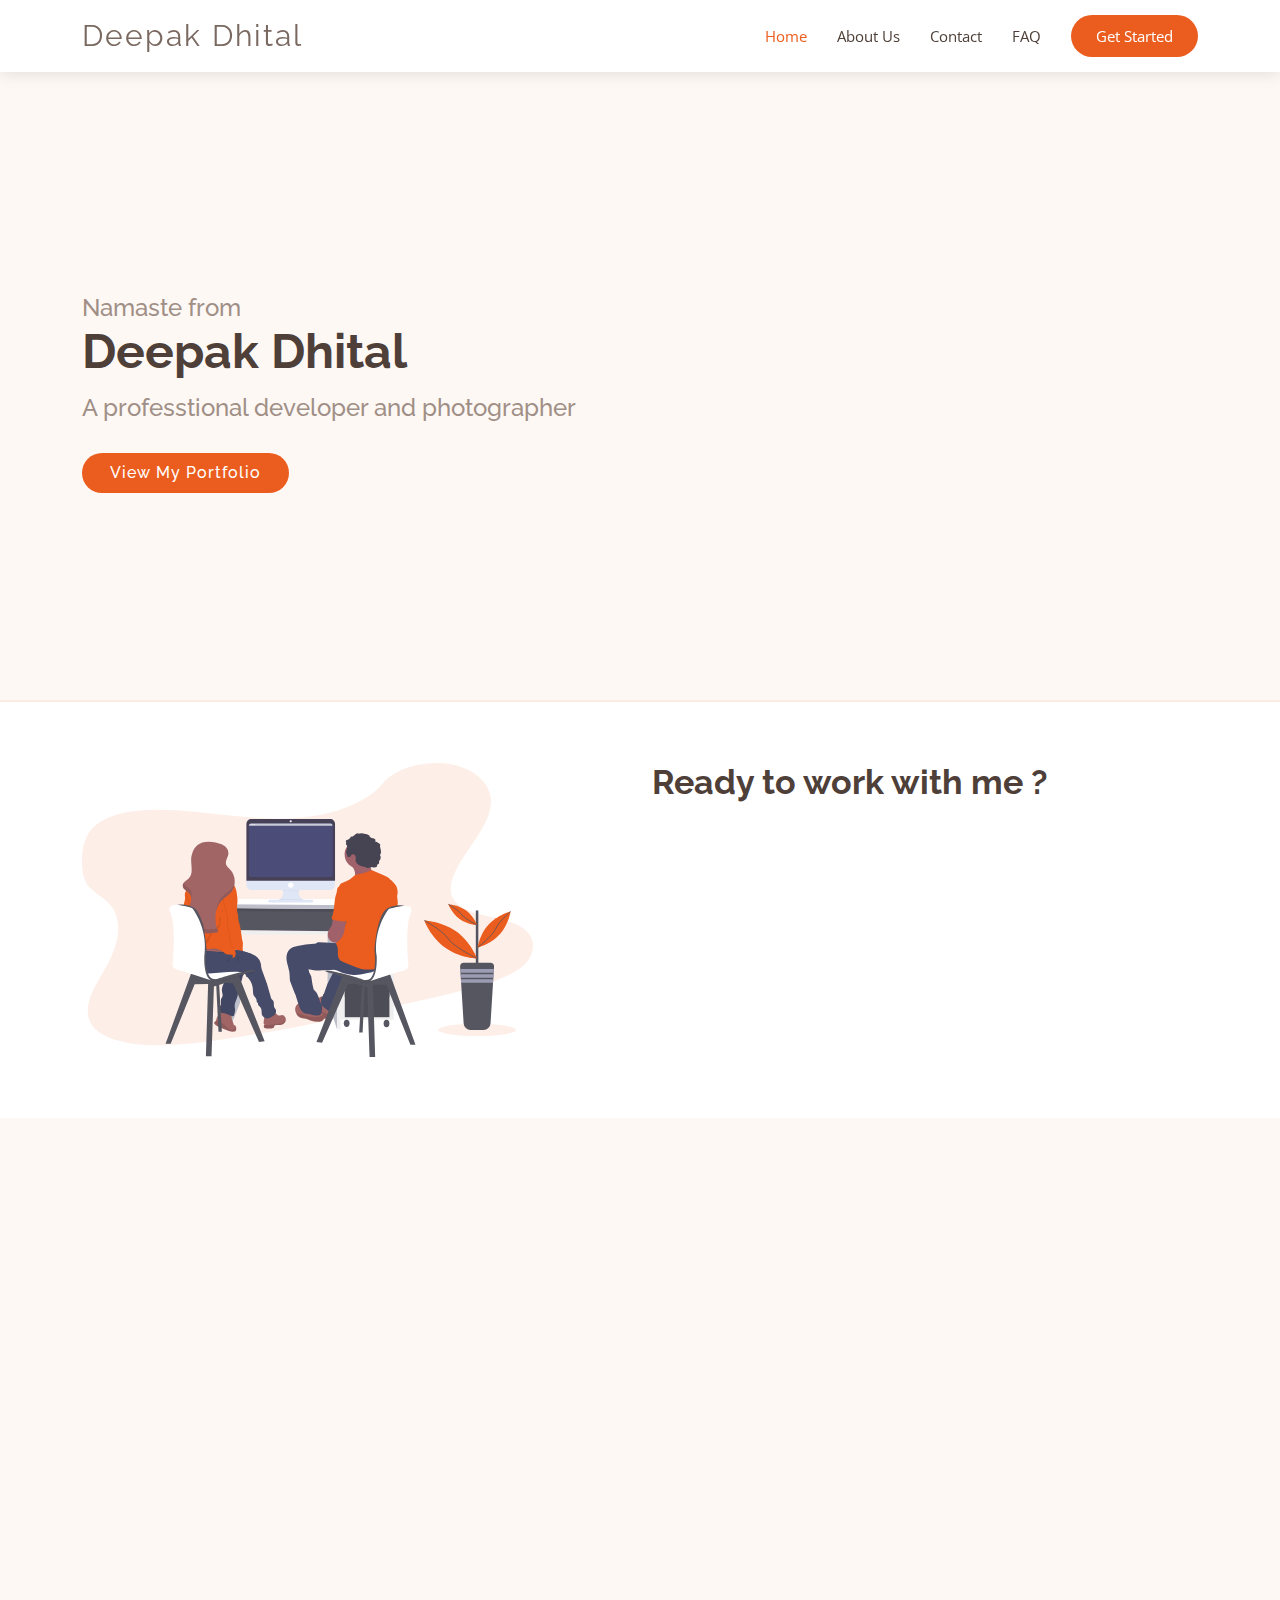
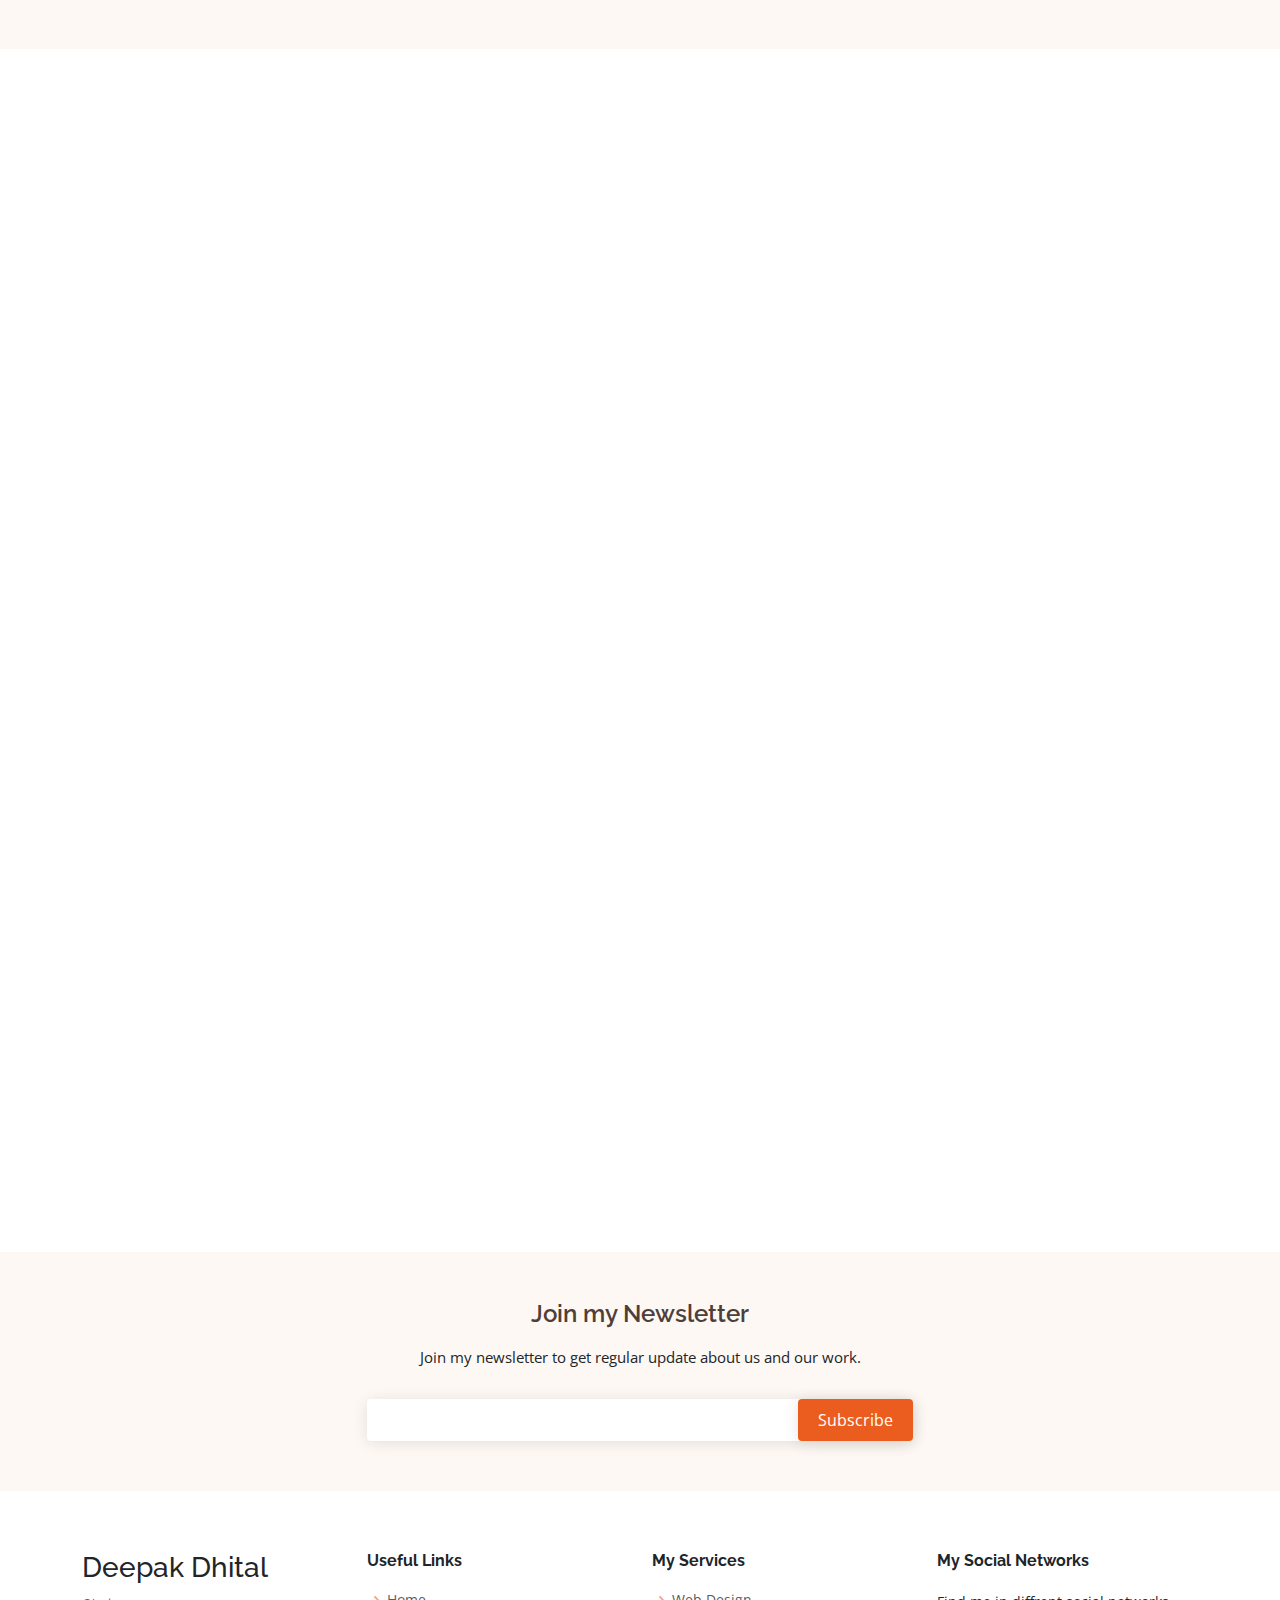
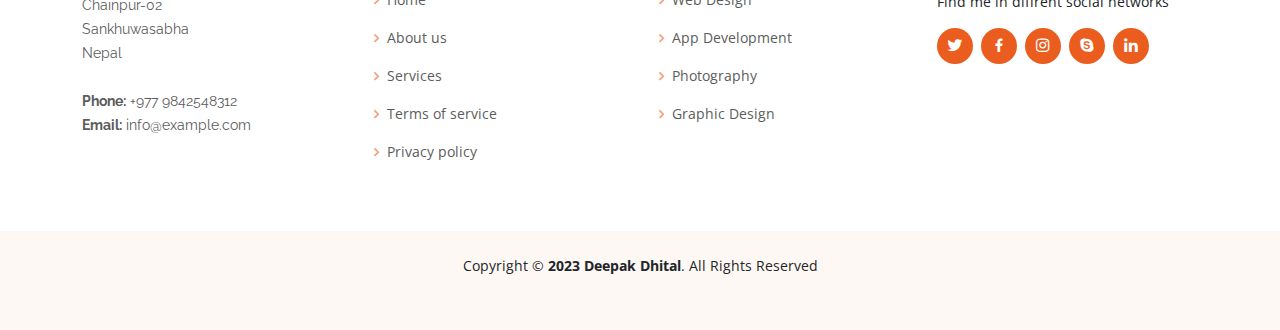
==== index.html @ a006d94a "Add files via upload" ====
<!DOCTYPE html>
<html lang="en">

<head>
  <meta charset="utf-8">
  <meta content="width=device-width, initial-scale=1.0" name="viewport">

  <title>Deepak Dhital Official Website</title>
  <meta content="" name="description">
  <meta content="" name="keywords">

  <!-- Favicons -->
 <!--  <link href="assets/img/favicon.png" rel="icon">
  <link href="assets/img/apple-touch-icon.png" rel="apple-touch-icon"> -->


<link rel="apple-touch-icon" sizes="180x180" href="assets/img/favicon_io/apple-touch-icon.png">
<link rel="icon" type="image/png" sizes="32x32" href="assets/img/favicon_io/favicon-32x32.png">
<link rel="icon" type="image/png" sizes="16x16" href="assets/img/favicon_io/favicon-16x16.png">
<link rel="manifest" href="/site.webmanifest">

  <!-- Google Fonts -->
  <link href="https://fonts.googleapis.com/css?family=Open+Sans:300,300i,400,400i,600,600i,700,700i|Raleway:300,300i,400,400i,600,600i,700,700i" rel="stylesheet">

  <!-- Vendor CSS Files -->
  <link href="assets/vendor/aos/aos.css" rel="stylesheet">
  <link href="assets/vendor/bootstrap/css/bootstrap.min.css" rel="stylesheet">
  <link href="assets/vendor/bootstrap-icons/bootstrap-icons.css" rel="stylesheet">
  <link href="assets/vendor/boxicons/css/boxicons.min.css" rel="stylesheet">
  <link href="assets/vendor/glightbox/css/glightbox.min.css" rel="stylesheet">
  <link href="assets/vendor/swiper/swiper-bundle.min.css" rel="stylesheet">

  <!-- Template Main CSS File -->
  <link href="assets/css/style.css" rel="stylesheet">

  <!-- =======================================================
  * Template Name: Ninestars
  * Updated: Jul 27 2023 with Bootstrap v5.3.1
  * Template URL: https://bootstrapmade.com/ninestars-free-bootstrap-3-theme-for-creative/
  * Author: BootstrapMade.com
  * License: https://bootstrapmade.com/license/
  ======================================================== -->
</head>

<body>

  <!-- ======= Header ======= -->
  <header id="header" class="fixed-top d-flex align-items-center">
    <div class="container d-flex align-items-center justify-content-between">

      <div class="logo">
        <h1 class="text-light"><a href="index.html"><span>Deepak Dhital</span></a>
        </h1>
        <!-- Uncomment below if you prefer to use an image logo -->
        <!-- <a href="index.html"><img src="assets/img/logo.png" alt="" class="img-fluid"></a>-->
      </div>

      <nav id="navbar" class="navbar">
        <ul>
          <li><a class="nav-link scrollto active" href="#hero">Home</a></li>
          <li><a class="nav-link scrollto" href="#about">About Us</a></li>
         <!--  <li><a class="nav-link scrollto" href="#services">Services</a></li>
          <li><a class="nav-link scrollto" href="#portfolio">Portfolio</a></li>
          <li><a class="nav-link scrollto" href="#team">Team</a></li> -->
         <!--  <li class="dropdown"><a href="#"><span>Drop Down</span> <i class="bi bi-chevron-down"></i></a>
            <ul>
              <li><a href="#">Drop Down 1</a></li>
              <li class="dropdown"><a href="#"><span>Deep Drop Down</span> <i class="bi bi-chevron-right"></i></a>
                <ul>
                  <li><a href="#">Deep Drop Down 1</a></li>
                  <li><a href="#">Deep Drop Down 2</a></li>
                  <li><a href="#">Deep Drop Down 3</a></li>
                  <li><a href="#">Deep Drop Down 4</a></li>
                  <li><a href="#">Deep Drop Down 5</a></li>
                </ul>
              </li>
              <li><a href="#">Drop Down 2</a></li>
              <li><a href="#">Drop Down 3</a></li>
              <li><a href="#">Drop Down 4</a></li>
            </ul>
          </li> -->
          <li><a class="nav-link scrollto" href="contact_us.html">Contact</a></li>
          <li><a class="nav-link scrollto" href="faq.html">FAQ</a></li>
          <li><a class="getstarted scrollto" href="#about">Get Started</a></li>
        </ul>
        <i class="bi bi-list mobile-nav-toggle"></i>
      </nav><!-- .navbar -->

    </div>
  </header><!-- End Header -->

  <!-- ======= Hero Section ======= -->
  <section id="hero" class="d-flex align-items-center">

    <div class="container">
      <div class="row gy-4">
        <div class="col-lg-6 order-2 order-lg-1 d-flex flex-column justify-content-center">
          <h2>Namaste from</h2>
          <h1>Deepak Dhital</h1>
          <h2>A professtional developer and photographer</h2>
          <div>

            <a href="#portfolio" class="btn-get-started scrollto">View My Portfolio</a>
          </div>
        </div>
        <div class="col-lg-6 order-1 order-lg-2 hero-img">
          <img src="assets/img/hero-img.svg" class="img-fluid animated" alt="">
        </div>
      </div>
    </div>

  </section><!-- End Hero -->

  <main id="main">

    <!-- ======= About Section ======= -->
    <section id="about" class="about">
      <div class="container">

        <div class="row justify-content-between">
          <div class="col-lg-5 d-flex align-items-center justify-content-center about-img">
            <img src="assets/img/about-img.svg" class="img-fluid" alt="" data-aos="zoom-in">
          </div>
          <div class="col-lg-6 pt-5 pt-lg-0">
            <h3 data-aos="fade-up">Ready to work with me ?</h3>
            <p data-aos="fade-up" data-aos-delay="100">
              I am a professional App developer and Photographer from Nepal. If you need someone to work with then you can contact me.
            </p>
            <div class="row">
              <div class="col-md-6" data-aos="fade-up" data-aos-delay="100">
                <i class="bx bx-receipt"></i>
                <h4>Prefessional Photography</h4>
                <p>I am a professional photographer from Chainpur,Nepal</p>
              </div>
              <div class="col-md-6" data-aos="fade-up" data-aos-delay="200">
                <i class="bx bx-cube-alt"></i>
                <h4>App Development</h4>
                <p>I can develop Android and Windows app. I have skill of Java, C# html css java script and php</p>
              </div>
            </div>
          </div>
        </div>

      </div>
    </section><!-- End About Section -->

    <!-- ======= Services Section ======= -->
    <section id="services" class="services section-bg">
      <div class="container" data-aos="fade-up">

        <div class="section-title">
          <h2>Services</h2>
          <p>Check out the great services offered by me</p>
        </div>

        <div class="row">
          <div class="col-md-6 col-lg-3 d-flex align-items-stretch" data-aos="zoom-in" data-aos-delay="100">
            <div class="icon-box">
              <div class="icon"><i class="bx bxl-dribbble"></i></div>
              <h4 class="title"><a href="">Website Design</a></h4>
              <p class="description">Beautiful website design using html, css, js, SQL and php.</p>
            </div>
          </div>

          <div class="col-md-6 col-lg-3 d-flex align-items-stretch" data-aos="zoom-in" data-aos-delay="200">
            <div class="icon-box">
              <div class="icon"><i class="bx bx-file"></i></div>
              <h4 class="title"><a href="">App Development</a></h4>
              <p class="description">App development for your business at exiting price.</p>
            </div>
          </div>

          <div class="col-md-6 col-lg-3 d-flex align-items-stretch" data-aos="zoom-in" data-aos-delay="300">
            <div class="icon-box">
              <div class="icon"><i class="bx bx-tachometer"></i></div>
              <h4 class="title"><a href="">Photography</a></h4>
              <p class="description">Remember me for capturing beautiful moment of your life.</p>
            </div>
          </div>

          <div class="col-md-6 col-lg-3 d-flex align-items-stretch" data-aos="zoom-in" data-aos-delay="400">
            <div class="icon-box">
              <div class="icon"><i class="bx bx-world"></i></div>
              <h4 class="title"><a href="">Other</a></h4>
              <p class="description">I also provide others digital services on the demand of users.</p>
            </div>
          </div>

        </div>

      </div>
    </section><!-- End Services Section -->

    <!-- ======= Portfolio Section ======= -->
    <section id="portfolio" class="portfolio">
      <div class="container" data-aos="fade-up">

        <div class="section-title">
          <h2>Portfolio</h2>
          <p>Check out my portfolio</p>
        </div>

        <div class="row" data-aos="fade-up" data-aos-delay="100">
          <div class="col-lg-12">
            <ul id="portfolio-flters">
              <li data-filter="*" class="filter-active">All</li>
              <li data-filter=".filter-app">App</li>
              <li data-filter=".filter-card">Photography</li>
              <li data-filter=".filter-web">Web</li>
            </ul>
          </div>
        </div>

        <div class="row portfolio-container" data-aos="fade-up" data-aos-delay="200">

          <div class="col-lg-4 col-md-6 portfolio-item filter-app">
            <div class="portfolio-wrap">
              <img src="assets/img/portfolio/portfolio-1.jpg" class="img-fluid" alt="">
              <div class="portfolio-links">
                <a href="assets/img/portfolio/portfolio-1.jpg" data-gallery="portfolioGallery" class="portfolio-lightbox" title="App 1"><i class="bi bi-plus"></i></a>
                <a href="portfolio-details.html" title="More Details"><i class="bi bi-link"></i></a>
              </div>
              <div class="portfolio-info">
                <h4>App 1</h4>
                <p>Constitution of Nepal.</p>
              </div>
            </div>
          </div>


          <div class="col-lg-4 col-md-6 portfolio-item filter-app">
            <div class="portfolio-wrap">
              <img src="assets/img/portfolio/portfolio-2.jpg" class="img-fluid" alt="">
              <div class="portfolio-links">
                <a href="assets/img/portfolio/portfolio-2.jpg" data-gallery="portfolioGallery" class="portfolio-lightbox" title="App 2"><i class="bi bi-plus"></i></a>
                <a href="portfolio-details.html" title="More Details"><i class="bi bi-link"></i></a>
              </div>
              <div class="portfolio-info">
                <h4>App 2</h4>
                <p>App</p>
              </div>
            </div>
          </div>

           <div class="col-lg-4 col-md-6 portfolio-item filter-app">
            <div class="portfolio-wrap">
              <img src="assets/img/portfolio/portfolio-3.jpg" class="img-fluid" alt="">
              <div class="portfolio-links">
                <a href="assets/img/portfolio/portfolio-3.jpg" data-gallery="portfolioGallery" class="portfolio-lightbox" title="App 3"><i class="bi bi-plus"></i></a>
                <a href="portfolio-details.html" title="More Details"><i class="bi bi-link"></i></a>
              </div>
              <div class="portfolio-info">
                <h4>App 3</h4>
                <p>App</p>
              </div>
            </div>
          </div>

          <div class="col-lg-4 col-md-6 portfolio-item filter-web">
            <div class="portfolio-wrap">
              <img src="assets/img/portfolio/portfolio-4.jpg" class="img-fluid" alt="">
              <div class="portfolio-links">
                <a href="assets/img/portfolio/portfolio-4.jpg" data-gallery="portfolioGallery" class="portfolio-lightbox" title="Web 3"><i class="bi bi-plus"></i></a>
                <a href="portfolio-details.html" title="More Details"><i class="bi bi-link"></i></a>
              </div>
              <div class="portfolio-info">
                <h4>Web 1</h4>
                <p>Web</p>
              </div>
            </div>
          </div>

         <div class="col-lg-4 col-md-6 portfolio-item filter-web">
            <div class="portfolio-wrap">
              <img src="assets/img/portfolio/portfolio-5.jpg" class="img-fluid" alt="">
              <div class="portfolio-links">
                <a href="assets/img/portfolio/portfolio-5.jpg" data-gallery="portfolioGallery" class="portfolio-lightbox" title="Web 2"><i class="bi bi-plus"></i></a>
                <a href="portfolio-details.html" title="More Details"><i class="bi bi-link"></i></a>
              </div>
              <div class="portfolio-info">
                <h4>Web 2</h4>
                <p>Web</p>
              </div>
            </div>
          </div>

          <div class="col-lg-4 col-md-6 portfolio-item filter-web">
            <div class="portfolio-wrap">
              <img src="assets/img/portfolio/portfolio-6.jpg" class="img-fluid" alt="">
              <div class="portfolio-links">
                <a href="assets/img/portfolio/portfolio-6.jpg" data-gallery="portfolioGallery" class="portfolio-lightbox" title="Web 3"><i class="bi bi-plus"></i></a>
                <a href="portfolio-details.html" title="More Details"><i class="bi bi-link"></i></a>
              </div>
              <div class="portfolio-info">
                <h4>Web 3</h4>
                <p>Web</p>
              </div>
            </div>
          </div>

          <div class="col-lg-4 col-md-6 portfolio-item filter-card">
            <div class="portfolio-wrap">
              <img src="assets/img/portfolio/portfolio-7.jpg" class="img-fluid" alt="">
              <div class="portfolio-links">
                <a href="assets/img/portfolio/portfolio-7.jpg" data-gallery="portfolioGallery" class="portfolio-lightbox" title="Card 1"><i class="bi bi-plus"></i></a>
                <a href="portfolio-details.html" title="More Details"><i class="bi bi-link"></i></a>
              </div>
              <div class="portfolio-info">
                <h4>Card 1</h4>
                <p>Card</p>
              </div>
            </div>
          </div>

          <div class="col-lg-4 col-md-6 portfolio-item filter-card">
            <div class="portfolio-wrap">
              <img src="assets/img/portfolio/portfolio-8.jpg" class="img-fluid" alt="">
              <div class="portfolio-links">
                <a href="assets/img/portfolio/portfolio-8.jpg" data-gallery="portfolioGallery" class="portfolio-lightbox" title="Card 2"><i class="bi bi-plus"></i></a>
                <a href="portfolio-details.html" title="More Details"><i class="bi bi-link"></i></a>
              </div>
              <div class="portfolio-info">
                <h4>Card 2</h4>
                <p>Card</p>
              </div>
            </div>
          </div>

         
          <div class="col-lg-4 col-md-6 portfolio-item filter-card">
            <div class="portfolio-wrap">
              <img src="assets/img/portfolio/portfolio-9.jpg" class="img-fluid" alt="">
              <div class="portfolio-links">
                <a href="assets/img/portfolio/portfolio-9.jpg" data-gallery="portfolioGallery" class="portfolio-lightbox" title="Card 3"><i class="bi bi-plus"></i></a>
                <a href="portfolio-details.html" title="More Details"><i class="bi bi-link"></i></a>
              </div>
              <div class="portfolio-info">
                <h4>Card 3</h4>
                <p>Card</p>
              </div>
            </div>
          </div>

         
        </div>

      </div>
    </section><!-- End Portfolio Section -->

    <!-- ======= F.A.Q Section ======= -->
    <!-- <section id="faq" class="faq section-bg">
      <div class="container" data-aos="fade-up">

        <div class="section-title">
          <h2>F.A.Q</h2>
          <p>Frequently Asked Questions</p>
        </div>

        <ul class="faq-list" data-aos="fade-up" data-aos-delay="100">

          <li>
            <div data-bs-toggle="collapse" class="collapsed question" href="#faq1">Non consectetur a erat nam at lectus urna duis? <i class="bi bi-chevron-down icon-show"></i><i class="bi bi-chevron-up icon-close"></i></div>
            <div id="faq1" class="collapse" data-bs-parent=".faq-list">
              <p>
                Feugiat pretium nibh ipsum consequat. Tempus iaculis urna id volutpat lacus laoreet non curabitur gravida. Venenatis lectus magna fringilla urna porttitor rhoncus dolor purus non.
              </p>
            </div>
          </li>

          <li>
            <div data-bs-toggle="collapse" href="#faq2" class="collapsed question">Feugiat scelerisque varius morbi enim nunc faucibus a pellentesque? <i class="bi bi-chevron-down icon-show"></i><i class="bi bi-chevron-up icon-close"></i></div>
            <div id="faq2" class="collapse" data-bs-parent=".faq-list">
              <p>
                Dolor sit amet consectetur adipiscing elit pellentesque habitant morbi. Id interdum velit laoreet id donec ultrices. Fringilla phasellus faucibus scelerisque eleifend donec pretium. Est pellentesque elit ullamcorper dignissim. Mauris ultrices eros in cursus turpis massa tincidunt dui.
              </p>
            </div>
          </li>

          <li>
            <div data-bs-toggle="collapse" href="#faq3" class="collapsed question">Dolor sit amet consectetur adipiscing elit pellentesque habitant morbi? <i class="bi bi-chevron-down icon-show"></i><i class="bi bi-chevron-up icon-close"></i></div>
            <div id="faq3" class="collapse" data-bs-parent=".faq-list">
              <p>
                Eleifend mi in nulla posuere sollicitudin aliquam ultrices sagittis orci. Faucibus pulvinar elementum integer enim. Sem nulla pharetra diam sit amet nisl suscipit. Rutrum tellus pellentesque eu tincidunt. Lectus urna duis convallis convallis tellus. Urna molestie at elementum eu facilisis sed odio morbi quis
              </p>
            </div>
          </li>

          <li>
            <div data-bs-toggle="collapse" href="#faq4" class="collapsed question">Ac odio tempor orci dapibus. Aliquam eleifend mi in nulla? <i class="bi bi-chevron-down icon-show"></i><i class="bi bi-chevron-up icon-close"></i></div>
            <div id="faq4" class="collapse" data-bs-parent=".faq-list">
              <p>
                Dolor sit amet consectetur adipiscing elit pellentesque habitant morbi. Id interdum velit laoreet id donec ultrices. Fringilla phasellus faucibus scelerisque eleifend donec pretium. Est pellentesque elit ullamcorper dignissim. Mauris ultrices eros in cursus turpis massa tincidunt dui.
              </p>
            </div>
          </li>

          <li>
            <div data-bs-toggle="collapse" href="#faq5" class="collapsed question">Tempus quam pellentesque nec nam aliquam sem et tortor consequat? <i class="bi bi-chevron-down icon-show"></i><i class="bi bi-chevron-up icon-close"></i></div>
            <div id="faq5" class="collapse" data-bs-parent=".faq-list">
              <p>
                Molestie a iaculis at erat pellentesque adipiscing commodo. Dignissim suspendisse in est ante in. Nunc vel risus commodo viverra maecenas accumsan. Sit amet nisl suscipit adipiscing bibendum est. Purus gravida quis blandit turpis cursus in
              </p>
            </div>
          </li>

          <li>
            <div data-bs-toggle="collapse" href="#faq6" class="collapsed question">Tortor vitae purus faucibus ornare. Varius vel pharetra vel turpis nunc eget lorem dolor? <i class="bi bi-chevron-down icon-show"></i><i class="bi bi-chevron-up icon-close"></i></div>
            <div id="faq6" class="collapse" data-bs-parent=".faq-list">
              <p>
                Laoreet sit amet cursus sit amet dictum sit amet justo. Mauris vitae ultricies leo integer malesuada nunc vel. Tincidunt eget nullam non nisi est sit amet. Turpis nunc eget lorem dolor sed. Ut venenatis tellus in metus vulputate eu scelerisque. Pellentesque diam volutpat commodo sed egestas egestas fringilla phasellus faucibus. Nibh tellus molestie nunc non blandit massa enim nec.
              </p>
            </div>
          </li>

        </ul>

      </div>
    </section> --><!-- End F.A.Q Section -->

    <!-- ======= Team Section ======= -->
    <!-- <section id="team" class="team">
      <div class="container">

        <div class="section-title" data-aos="fade-up">
          <h2>Team</h2>
          <p>We are always here to help</p>
        </div>

        <div class="row">

          <div class="col-xl-3 col-lg-4 col-md-6" data-aos="zoom-in" data-aos-delay="100">
            <div class="member">
              <img src="assets/img/team/deepak_square.jpg" class="img-fluid" alt="">
              <div class="member-info">
                <div class="member-info-content">
                  <h4>Deepak Dhital</h4>
                  <span>Chief Executive Officer</span>
                </div>
                <div class="social">
                  <a href=""><i class="bi bi-twitter"></i></a>
                  <a href=""><i class="bi bi-facebook"></i></a>
                  <a href=""><i class="bi bi-instagram"></i></a>
                  <a href=""><i class="bi bi-linkedin"></i></a>
                </div>
              </div>
            </div>
          </div>

           <div class="col-xl-3 col-lg-4 col-md-6" data-aos="zoom-in" data-aos-delay="200">
            <div class="member">
              <img src="assets/img/team/anusha.jpg" class="img-fluid" alt="">
              <div class="member-info">
                <div class="member-info-content">
                  <h4>Anusha Gautam</h4>
                  <span>Product Manager</span>
                </div>
                <div class="social">
                  <a href=""><i class="bi bi-twitter"></i></a>
                  <a href=""><i class="bi bi-facebook"></i></a>
                  <a href=""><i class="bi bi-instagram"></i></a>
                  <a href=""><i class="bi bi-linkedin"></i></a>
                </div>
              </div>
            </div>
          </div>

          <div class="col-xl-3 col-lg-4 col-md-6" data-aos="zoom-in" data-aos-delay="300">
            <div class="member">
              <img src="assets/img/team/team-3.jpg" class="img-fluid" alt="">
              <div class="member-info">
                <div class="member-info-content">
                  <h4>William Anderson</h4>
                  <span>CTO</span>
                </div>
                <div class="social">
                  <a href=""><i class="bi bi-twitter"></i></a>
                  <a href=""><i class="bi bi-facebook"></i></a>
                  <a href=""><i class="bi bi-instagram"></i></a>
                  <a href=""><i class="bi bi-linkedin"></i></a>
                </div>
              </div>
            </div>
          </div>

          <div class="col-xl-3 col-lg-4 col-md-6" data-aos="zoom-in" data-aos-delay="400">
            <div class="member">
              <img src="assets/img/team/team-4.jpg" class="img-fluid" alt="">
              <div class="member-info">
                <div class="member-info-content">
                  <h4>Amanda Jepson</h4>
                  <span>Accountant</span>
                </div>
                <div class="social">
                  <a href=""><i class="bi bi-twitter"></i></a>
                  <a href=""><i class="bi bi-facebook"></i></a>
                  <a href=""><i class="bi bi-instagram"></i></a>
                  <a href=""><i class="bi bi-linkedin"></i></a>
                </div>
              </div>
            </div>
          </div>

        </div>

      </div>
    </section> -->
<!-- End Team Section --> 

    <!-- ======= Clients Section ======= -->
    <!-- <section id="clients" class="clients section-bg">
      <div class="container" data-aos="fade-up">

        <div class="section-title">
          <h2>Clients</h2>
          <p>They trusted us</p>
        </div>

        <div class="clients-slider swiper" data-aos="fade-up" data-aos-delay="100">
          <div class="swiper-wrapper align-items-center">
            <div class="swiper-slide"><img src="assets/img/clients/client-1.png" class="img-fluid" alt=""></div>
            <div class="swiper-slide"><img src="assets/img/clients/client-2.png" class="img-fluid" alt=""></div>
            <div class="swiper-slide"><img src="assets/img/clients/client-3.png" class="img-fluid" alt=""></div>
            <div class="swiper-slide"><img src="assets/img/clients/client-4.png" class="img-fluid" alt=""></div>
            <div class="swiper-slide"><img src="assets/img/clients/client-5.png" class="img-fluid" alt=""></div>
            <div class="swiper-slide"><img src="assets/img/clients/client-6.png" class="img-fluid" alt=""></div>
            <div class="swiper-slide"><img src="assets/img/clients/client-7.png" class="img-fluid" alt=""></div>
            <div class="swiper-slide"><img src="assets/img/clients/client-8.png" class="img-fluid" alt=""></div>
          </div>
          <div class="swiper-pagination"></div>
        </div>

      </div>
    </section> --><!-- End Clients Section -->

    <!-- ======= Contact Us Section ======= -->
    <!-- <section id="contact" class="contact">
      <div class="container" data-aos="fade-up">

        <div class="section-title">
          <h2>Contact Us</h2>
          <p>Contact us to get started</p>
        </div>

        <div class="row">

          <div class="col-lg-5 d-flex align-items-stretch" data-aos="fade-up" data-aos-delay="100">
            <div class="info">
              <div class="address">
                <i class="bi bi-geo-alt"></i>
                <h4>Location:</h4>
                <p>56913, Chainpur, Sankhuwasabha, Nepal</p>
              </div>

              <div class="email">
                <i class="bi bi-envelope"></i>
                <h4>Email:</h4>
                <p>info@example.com</p>
              </div>

              <div class="phone">
                <i class="bi bi-phone"></i>
                <h4>Call:</h4>
                <p>+977 9842548***</p>
              </div>

              <iframe src="https://www.google.com/maps/embed?pb=!1m14!1m8!1m3!1d12097.433213460943!2d-74.0062269!3d40.7101282!3m2!1i1024!2i768!4f13.1!3m3!1m2!1s0x0%3A0xb89d1fe6bc499443!2sDowntown+Conference+Center!5e0!3m2!1smk!2sbg!4v1539943755621" frameborder="0" style="border:0; width: 100%; height: 290px;" allowfullscreen></iframe>
            </div>

          </div>

          <div class="col-lg-7 mt-5 mt-lg-0 d-flex align-items-stretch" data-aos="fade-up" data-aos-delay="200">
            <form action="forms/contact.php" method="post" role="form" class="php-email-form">
              <div class="row">
                <div class="form-group col-md-6">
                  <label for="name">Your Name</label>
                  <input type="text" name="name" class="form-control" id="name" placeholder="Your Name" required>
                </div>
                <div class="form-group col-md-6 mt-3 mt-md-0">
                  <label for="name">Your Email</label>
                  <input type="email" class="form-control" name="email" id="email" placeholder="Your Email" required>
                </div>
              </div>
              <div class="form-group mt-3">
                <label for="name">Subject</label>
                <input type="text" class="form-control" name="subject" id="subject" placeholder="Subject" required>
              </div>
              <div class="form-group mt-3">
                <label for="name">Message</label>
                <textarea class="form-control" name="message" rows="10" required></textarea>
              </div>
              <div class="my-3">
                <div class="loading">Loading</div>
                <div class="error-message"></div>
                <div class="sent-message">Your message has been sent. Thank you!</div>
              </div>
              <div class="text-center"><button type="submit">Send Message</button></div>
            </form>
          </div>

        </div>

      </div>
    </section>
     --><!-- End Contact Us Section -->

  </main><!-- End #main -->

  <!-- ======= Footer ======= -->
  <footer id="footer">

    <div class="footer-newsletter">
      <div class="container">
        <div class="row justify-content-center">
          <div class="col-lg-6">
            <h4>Join my Newsletter</h4>
            <p>Join my newsletter to get regular update about us and our work.</p>
            <form action="" method="post">
              <input type="email" name="email"><input type="submit" value="Subscribe">
            </form>
          </div>
        </div>
      </div>
    </div>

    <div class="footer-top">
      <div class="container">
        <div class="row">

          <div class="col-lg-3 col-md-6 footer-contact">
            <h3>Deepak Dhital</h3>
            <p>
              Chainpur-02 <br>
              Sankhuwasabha<br>
              Nepal <br><br>
              <strong>Phone:</strong> +977 9842548312<br>
              <strong>Email:</strong> info@example.com<br>
            </p>
          </div>

          <div class="col-lg-3 col-md-6 footer-links">
            <h4>Useful Links</h4>
            <ul>
              <li><i class="bx bx-chevron-right"></i> <a href="#">Home</a></li>
              <li><i class="bx bx-chevron-right"></i> <a href="#">About us</a></li>
              <li><i class="bx bx-chevron-right"></i> <a href="#">Services</a></li>
              <li><i class="bx bx-chevron-right"></i> <a href="#">Terms of service</a></li>
              <li><i class="bx bx-chevron-right"></i> <a href="#">Privacy policy</a></li>
            </ul>
          </div>

          <div class="col-lg-3 col-md-6 footer-links">
            <h4>My Services</h4>
            <ul>
              <li><i class="bx bx-chevron-right"></i> <a href="#">Web Design</a></li>
              <li><i class="bx bx-chevron-right"></i> <a href="#">App Development</a></li>
              <li><i class="bx bx-chevron-right"></i> <a href="#">Photography</a></li>
             <!--  <li><i class="bx bx-chevron-right"></i> <a href="#">Marketing</a></li> -->
              <li><i class="bx bx-chevron-right"></i> <a href="#">Graphic Design</a></li>
            </ul>
          </div>

          <div class="col-lg-3 col-md-6 footer-links">
            <h4>My Social Networks</h4>
            <p>Find me in diffrent social networks</p>
            <div class="social-links mt-3">
              <a href="#" class="twitter"><i class="bx bxl-twitter"></i></a>
              <a href="#" class="facebook"><i class="bx bxl-facebook"></i></a>
              <a href="#" class="instagram"><i class="bx bxl-instagram"></i></a>
              <a href="#" class="google-plus"><i class="bx bxl-skype"></i></a>
              <a href="#" class="linkedin"><i class="bx bxl-linkedin"></i></a>
            </div>
          </div>

        </div>
      </div>
    </div>

    <div class="container py-4">
      <div class="copyright">
        Copyright  &copy; <strong><span>2023 Deepak Dhital</span></strong>. All Rights Reserved
      </div>
       <div class="credits">
        <!-- All the links in the footer should remain intact. -->
        <!-- You can delete the links only if you purchased the pro version. -->
        <!-- Licensing information: https://bootstrapmade.com/license/ -->
        <!-- Purchase the pro version with working PHP/AJAX contact form: https://bootstrapmade.com/ninestars-free-bootstrap-3-theme-for-creative/ -->
       <!-- Designed by <a href="https://bootstrapmade.com/">BootstrapMade</a>-->
      </div> 
    </div>
  </footer>
  <!-- End Footer -->

  <a href="#" class="back-to-top d-flex align-items-center justify-content-center"><i class="bi bi-arrow-up-short"></i></a>

  <!-- Vendor JS Files -->
  <script src="assets/vendor/aos/aos.js"></script>
  <script src="assets/vendor/bootstrap/js/bootstrap.bundle.min.js"></script>
  <script src="assets/vendor/glightbox/js/glightbox.min.js"></script>
  <script src="assets/vendor/isotope-layout/isotope.pkgd.min.js"></script>
  <script src="assets/vendor/swiper/swiper-bundle.min.js"></script>
  <script src="assets/vendor/php-email-form/validate.js"></script>

  <!-- Template Main JS File -->
  <script src="assets/js/main.js"></script>

</body>

</html>
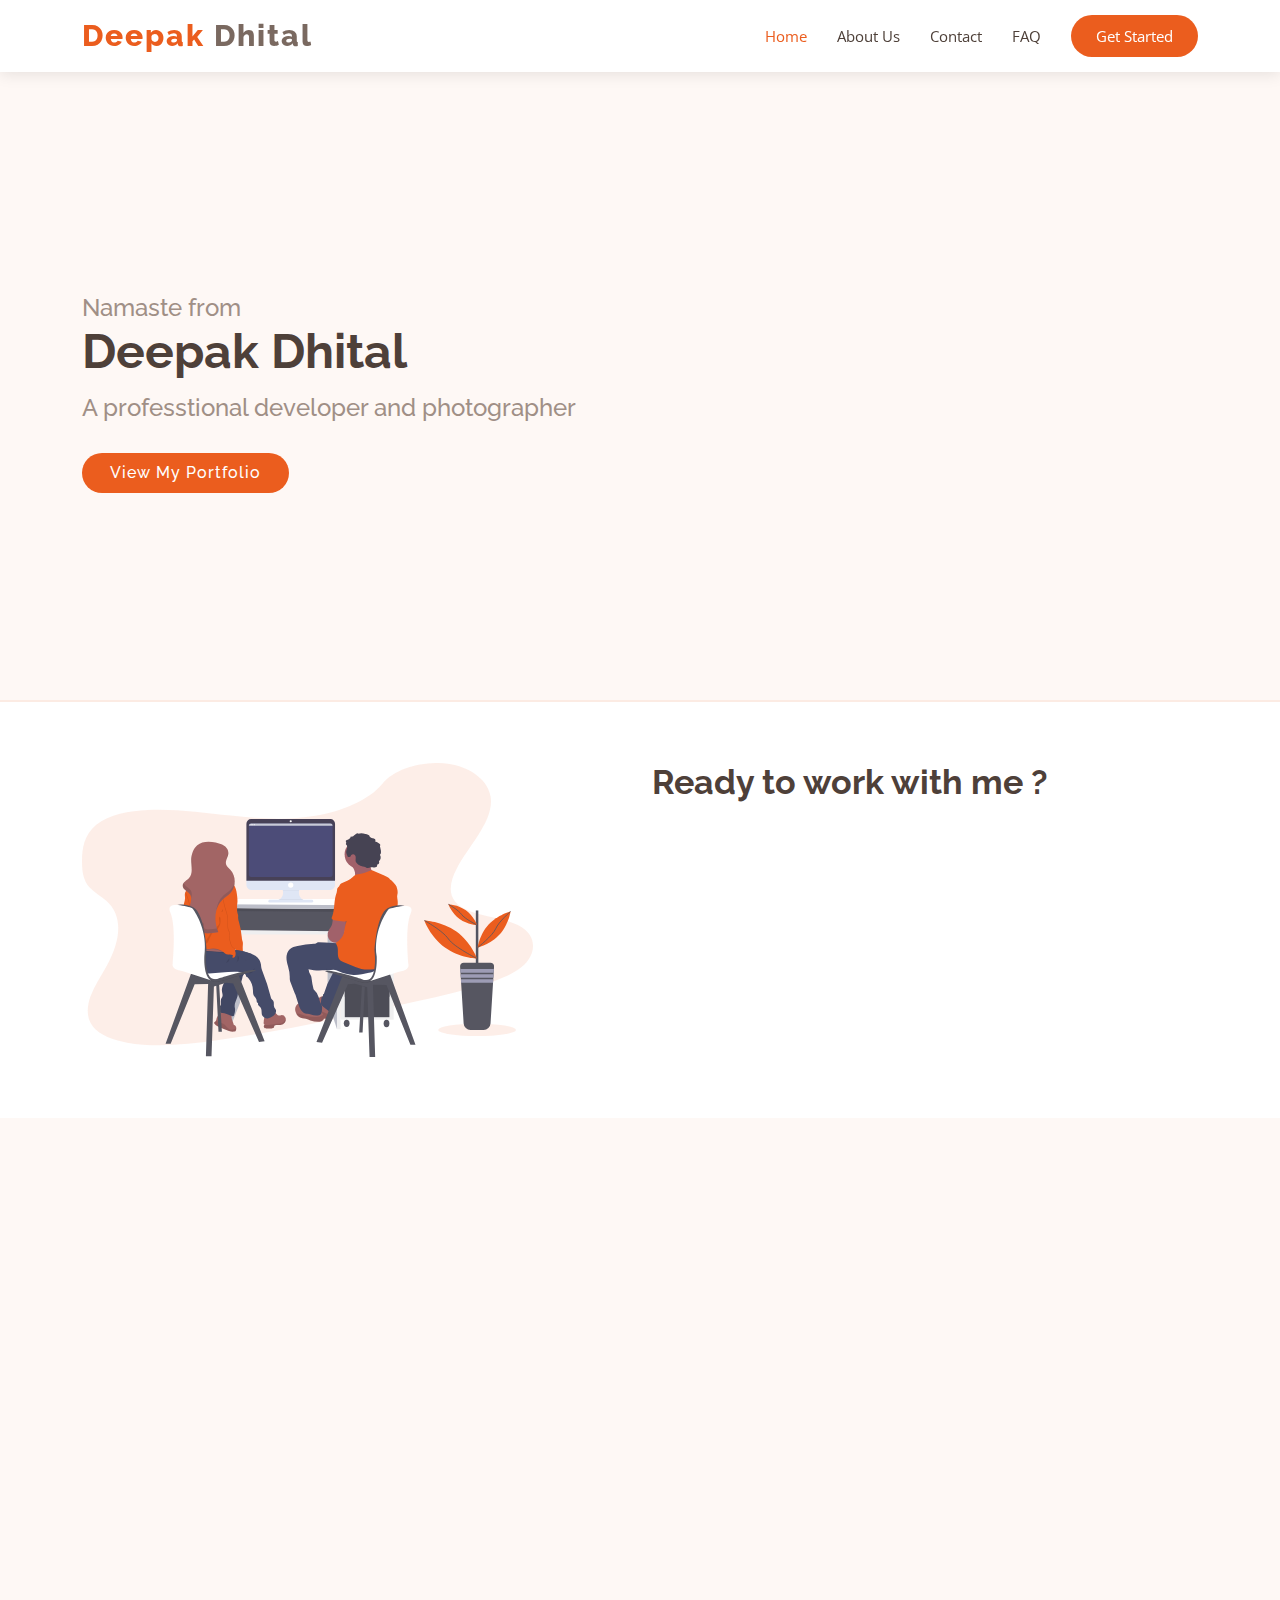
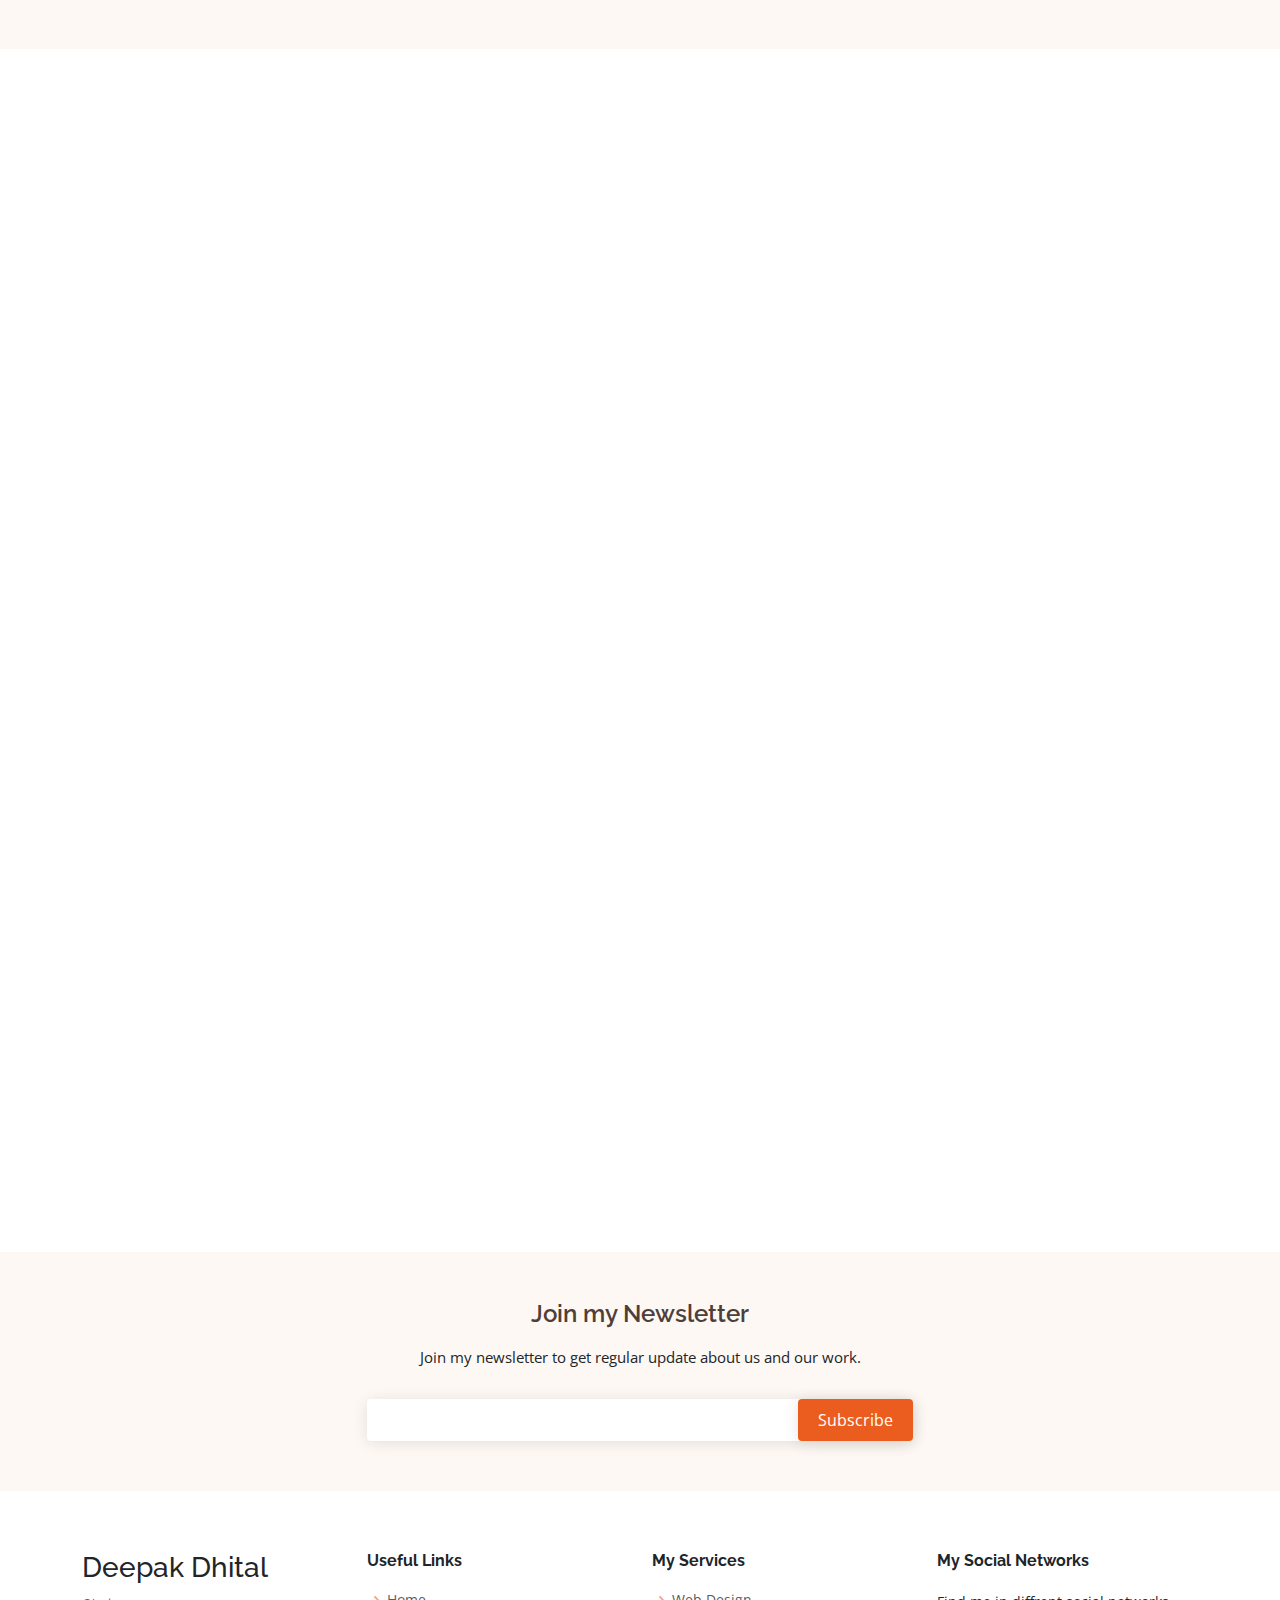
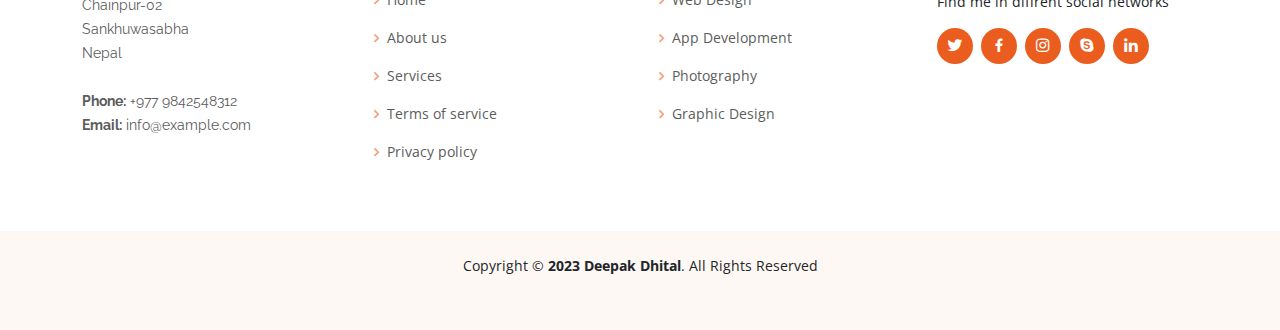
==== commit 952d8250: "Add files via upload" ====
--- a/index.html
+++ b/index.html
@@ -10,23 +10,25 @@
   <meta content="" name="keywords">
 
   <!-- Favicons -->
- <!--  <link href="assets/img/favicon.png" rel="icon">
+  <!--  <link href="assets/img/favicon.png" rel="icon">
   <link href="assets/img/apple-touch-icon.png" rel="apple-touch-icon"> -->
 
 
-<link rel="apple-touch-icon" sizes="180x180" href="assets/img/favicon_io/apple-touch-icon.png">
-<link rel="icon" type="image/png" sizes="32x32" href="assets/img/favicon_io/favicon-32x32.png">
-<link rel="icon" type="image/png" sizes="16x16" href="assets/img/favicon_io/favicon-16x16.png">
-<link rel="manifest" href="/site.webmanifest">
+  <link rel="apple-touch-icon" sizes="180x180" href="assets/img/favicon_io/apple-touch-icon.png">
+  <link rel="icon" type="image/png" sizes="32x32" href="assets/img/favicon_io/favicon-32x32.png">
+  <link rel="icon" type="image/png" sizes="16x16" href="assets/img/favicon_io/favicon-16x16.png">
+  <link rel="manifest" href="/site.webmanifest">
 
   <!-- Google Fonts -->
-  <link href="https://fonts.googleapis.com/css?family=Open+Sans:300,300i,400,400i,600,600i,700,700i|Raleway:300,300i,400,400i,600,600i,700,700i" rel="stylesheet">
+  <link
+    href="https://fonts.googleapis.com/css?family=Open+Sans:300,300i,400,400i,600,600i,700,700i|Raleway:300,300i,400,400i,600,600i,700,700i"
+    rel="stylesheet">
 
   <!-- Vendor CSS Files -->
-  <link href="assets/vendor/aos/aos.css" rel="stylesheet">
   <link href="assets/vendor/bootstrap/css/bootstrap.min.css" rel="stylesheet">
   <link href="assets/vendor/bootstrap-icons/bootstrap-icons.css" rel="stylesheet">
   <link href="assets/vendor/boxicons/css/boxicons.min.css" rel="stylesheet">
+  <link href="assets/vendor/aos/aos.css" rel="stylesheet">
   <link href="assets/vendor/glightbox/css/glightbox.min.css" rel="stylesheet">
   <link href="assets/vendor/swiper/swiper-bundle.min.css" rel="stylesheet">
 
@@ -49,7 +51,7 @@
     <div class="container d-flex align-items-center justify-content-between">
 
       <div class="logo">
-        <h1 class="text-light"><a href="index.html"><span>Deepak Dhital</span></a>
+        <h1 class="text-light"><a href="index.html"><span> Deepak </span>Dhital</a>
         </h1>
         <!-- Uncomment below if you prefer to use an image logo -->
         <!-- <a href="index.html"><img src="assets/img/logo.png" alt="" class="img-fluid"></a>-->
@@ -59,10 +61,10 @@
         <ul>
           <li><a class="nav-link scrollto active" href="#hero">Home</a></li>
           <li><a class="nav-link scrollto" href="#about">About Us</a></li>
-         <!--  <li><a class="nav-link scrollto" href="#services">Services</a></li>
+          <!--  <li><a class="nav-link scrollto" href="#services">Services</a></li>
           <li><a class="nav-link scrollto" href="#portfolio">Portfolio</a></li>
           <li><a class="nav-link scrollto" href="#team">Team</a></li> -->
-         <!--  <li class="dropdown"><a href="#"><span>Drop Down</span> <i class="bi bi-chevron-down"></i></a>
+          <!--  <li class="dropdown"><a href="#"><span>Drop Down</span> <i class="bi bi-chevron-down"></i></a>
             <ul>
               <li><a href="#">Drop Down 1</a></li>
               <li class="dropdown"><a href="#"><span>Deep Drop Down</span> <i class="bi bi-chevron-right"></i></a>
@@ -124,11 +126,12 @@
           <div class="col-lg-6 pt-5 pt-lg-0">
             <h3 data-aos="fade-up">Ready to work with me ?</h3>
             <p data-aos="fade-up" data-aos-delay="100">
-              I am a professional App developer and Photographer from Nepal. If you need someone to work with then you can contact me.
+              I am a professional App developer and Photographer from Nepal. If you need someone to work with then you
+              can contact me.
             </p>
             <div class="row">
               <div class="col-md-6" data-aos="fade-up" data-aos-delay="100">
-                <i class="bx bx-receipt"></i>
+                <i class="bx bxl-instagram"></i>
                 <h4>Prefessional Photography</h4>
                 <p>I am a professional photographer from Chainpur,Nepal</p>
               </div>
@@ -150,7 +153,7 @@
 
         <div class="section-title">
           <h2>Services</h2>
-          <p>Check out the great services offered by me</p>
+          <p>Services offered by me</p>
         </div>
 
         <div class="row">
@@ -164,7 +167,7 @@
 
           <div class="col-md-6 col-lg-3 d-flex align-items-stretch" data-aos="zoom-in" data-aos-delay="200">
             <div class="icon-box">
-              <div class="icon"><i class="bx bx-file"></i></div>
+              <div class="icon"><i class="bx bx-cube-alt"></i></div>
               <h4 class="title"><a href="">App Development</a></h4>
               <p class="description">App development for your business at exiting price.</p>
             </div>
@@ -172,7 +175,7 @@
 
           <div class="col-md-6 col-lg-3 d-flex align-items-stretch" data-aos="zoom-in" data-aos-delay="300">
             <div class="icon-box">
-              <div class="icon"><i class="bx bx-tachometer"></i></div>
+              <div class="icon"><i class="bx bxl-instagram"></i></div>
               <h4 class="title"><a href="">Photography</a></h4>
               <p class="description">Remember me for capturing beautiful moment of your life.</p>
             </div>
@@ -217,7 +220,8 @@
             <div class="portfolio-wrap">
               <img src="assets/img/portfolio/portfolio-1.jpg" class="img-fluid" alt="">
               <div class="portfolio-links">
-                <a href="assets/img/portfolio/portfolio-1.jpg" data-gallery="portfolioGallery" class="portfolio-lightbox" title="App 1"><i class="bi bi-plus"></i></a>
+                <a href="assets/img/portfolio/portfolio-1.jpg" data-gallery="portfolioGallery"
+                  class="portfolio-lightbox" title="App 1"><i class="bi bi-plus"></i></a>
                 <a href="portfolio-details.html" title="More Details"><i class="bi bi-link"></i></a>
               </div>
               <div class="portfolio-info">
@@ -232,7 +236,8 @@
             <div class="portfolio-wrap">
               <img src="assets/img/portfolio/portfolio-2.jpg" class="img-fluid" alt="">
               <div class="portfolio-links">
-                <a href="assets/img/portfolio/portfolio-2.jpg" data-gallery="portfolioGallery" class="portfolio-lightbox" title="App 2"><i class="bi bi-plus"></i></a>
+                <a href="assets/img/portfolio/portfolio-2.jpg" data-gallery="portfolioGallery"
+                  class="portfolio-lightbox" title="App 2"><i class="bi bi-plus"></i></a>
                 <a href="portfolio-details.html" title="More Details"><i class="bi bi-link"></i></a>
               </div>
               <div class="portfolio-info">
@@ -242,11 +247,12 @@
             </div>
           </div>
 
-           <div class="col-lg-4 col-md-6 portfolio-item filter-app">
+          <div class="col-lg-4 col-md-6 portfolio-item filter-app">
             <div class="portfolio-wrap">
               <img src="assets/img/portfolio/portfolio-3.jpg" class="img-fluid" alt="">
               <div class="portfolio-links">
-                <a href="assets/img/portfolio/portfolio-3.jpg" data-gallery="portfolioGallery" class="portfolio-lightbox" title="App 3"><i class="bi bi-plus"></i></a>
+                <a href="assets/img/portfolio/portfolio-3.jpg" data-gallery="portfolioGallery"
+                  class="portfolio-lightbox" title="App 3"><i class="bi bi-plus"></i></a>
                 <a href="portfolio-details.html" title="More Details"><i class="bi bi-link"></i></a>
               </div>
               <div class="portfolio-info">
@@ -260,8 +266,9 @@
             <div class="portfolio-wrap">
               <img src="assets/img/portfolio/portfolio-4.jpg" class="img-fluid" alt="">
               <div class="portfolio-links">
-                <a href="assets/img/portfolio/portfolio-4.jpg" data-gallery="portfolioGallery" class="portfolio-lightbox" title="Web 3"><i class="bi bi-plus"></i></a>
-                <a href="portfolio-details.html" title="More Details"><i class="bi bi-link"></i></a>
+                <a href="assets/img/portfolio/portfolio-4.jpg" data-gallery="portfolioGallery"
+                  class="portfolio-lightbox" title="Web 3"><i class="bi bi-plus"></i></a>
+                <!-- <a href="portfolio-details.html" title="More Details"><i class="bi bi-link"></i></a> -->
               </div>
               <div class="portfolio-info">
                 <h4>Web 1</h4>
@@ -270,12 +277,13 @@
             </div>
           </div>
 
-         <div class="col-lg-4 col-md-6 portfolio-item filter-web">
+          <div class="col-lg-4 col-md-6 portfolio-item filter-web">
             <div class="portfolio-wrap">
               <img src="assets/img/portfolio/portfolio-5.jpg" class="img-fluid" alt="">
               <div class="portfolio-links">
-                <a href="assets/img/portfolio/portfolio-5.jpg" data-gallery="portfolioGallery" class="portfolio-lightbox" title="Web 2"><i class="bi bi-plus"></i></a>
-                <a href="portfolio-details.html" title="More Details"><i class="bi bi-link"></i></a>
+                <a href="assets/img/portfolio/portfolio-5.jpg" data-gallery="portfolioGallery"
+                  class="portfolio-lightbox" title="Web 2"><i class="bi bi-plus"></i></a>
+                <!-- <a href="portfolio-details.html" title="More Details"><i class="bi bi-link"></i></a> -->
               </div>
               <div class="portfolio-info">
                 <h4>Web 2</h4>
@@ -288,8 +296,9 @@
             <div class="portfolio-wrap">
               <img src="assets/img/portfolio/portfolio-6.jpg" class="img-fluid" alt="">
               <div class="portfolio-links">
-                <a href="assets/img/portfolio/portfolio-6.jpg" data-gallery="portfolioGallery" class="portfolio-lightbox" title="Web 3"><i class="bi bi-plus"></i></a>
-                <a href="portfolio-details.html" title="More Details"><i class="bi bi-link"></i></a>
+                <a href="assets/img/portfolio/portfolio-6.jpg" data-gallery="portfolioGallery"
+                  class="portfolio-lightbox" title="Web 3"><i class="bi bi-plus"></i></a>
+                <!-- <a href="portfolio-details.html" title="More Details"><i class="bi bi-link"></i></a> -->
               </div>
               <div class="portfolio-info">
                 <h4>Web 3</h4>
@@ -302,8 +311,9 @@
             <div class="portfolio-wrap">
               <img src="assets/img/portfolio/portfolio-7.jpg" class="img-fluid" alt="">
               <div class="portfolio-links">
-                <a href="assets/img/portfolio/portfolio-7.jpg" data-gallery="portfolioGallery" class="portfolio-lightbox" title="Card 1"><i class="bi bi-plus"></i></a>
-                <a href="portfolio-details.html" title="More Details"><i class="bi bi-link"></i></a>
+                <a href="assets/img/portfolio/portfolio-7.jpg" data-gallery="portfolioGallery"
+                  class="portfolio-lightbox" title="Card 1"><i class="bi bi-plus"></i></a>
+                <!-- <a href="portfolio-details.html" title="More Details"><i class="bi bi-link"></i></a> -->
               </div>
               <div class="portfolio-info">
                 <h4>Card 1</h4>
@@ -316,8 +326,9 @@
             <div class="portfolio-wrap">
               <img src="assets/img/portfolio/portfolio-8.jpg" class="img-fluid" alt="">
               <div class="portfolio-links">
-                <a href="assets/img/portfolio/portfolio-8.jpg" data-gallery="portfolioGallery" class="portfolio-lightbox" title="Card 2"><i class="bi bi-plus"></i></a>
-                <a href="portfolio-details.html" title="More Details"><i class="bi bi-link"></i></a>
+                <a href="assets/img/portfolio/portfolio-8.jpg" data-gallery="portfolioGallery"
+                  class="portfolio-lightbox" title="Card 2"><i class="bi bi-plus"></i></a>
+                <!-- <a href="portfolio-details.html" title="More Details"><i class="bi bi-link"></i></a> -->
               </div>
               <div class="portfolio-info">
                 <h4>Card 2</h4>
@@ -326,13 +337,14 @@
             </div>
           </div>
 
-         
+
           <div class="col-lg-4 col-md-6 portfolio-item filter-card">
             <div class="portfolio-wrap">
               <img src="assets/img/portfolio/portfolio-9.jpg" class="img-fluid" alt="">
               <div class="portfolio-links">
-                <a href="assets/img/portfolio/portfolio-9.jpg" data-gallery="portfolioGallery" class="portfolio-lightbox" title="Card 3"><i class="bi bi-plus"></i></a>
-                <a href="portfolio-details.html" title="More Details"><i class="bi bi-link"></i></a>
+                <a href="assets/img/portfolio/portfolio-9.jpg" data-gallery="portfolioGallery"
+                  class="portfolio-lightbox" title="Card 3"><i class="bi bi-plus"></i></a>
+                <!-- <a href="portfolio-details.html" title="More Details"><i class="bi bi-link"></i></a> -->
               </div>
               <div class="portfolio-info">
                 <h4>Card 3</h4>
@@ -341,7 +353,7 @@
             </div>
           </div>
 
-         
+
         </div>
 
       </div>
@@ -504,7 +516,7 @@
 
       </div>
     </section> -->
-<!-- End Team Section --> 
+    <!-- End Team Section -->
 
     <!-- ======= Clients Section ======= -->
     <!-- <section id="clients" class="clients section-bg">
@@ -654,7 +666,7 @@
               <li><i class="bx bx-chevron-right"></i> <a href="#">Web Design</a></li>
               <li><i class="bx bx-chevron-right"></i> <a href="#">App Development</a></li>
               <li><i class="bx bx-chevron-right"></i> <a href="#">Photography</a></li>
-             <!--  <li><i class="bx bx-chevron-right"></i> <a href="#">Marketing</a></li> -->
+              <!--  <li><i class="bx bx-chevron-right"></i> <a href="#">Marketing</a></li> -->
               <li><i class="bx bx-chevron-right"></i> <a href="#">Graphic Design</a></li>
             </ul>
           </div>
@@ -663,11 +675,11 @@
             <h4>My Social Networks</h4>
             <p>Find me in diffrent social networks</p>
             <div class="social-links mt-3">
-              <a href="#" class="twitter"><i class="bx bxl-twitter"></i></a>
-              <a href="#" class="facebook"><i class="bx bxl-facebook"></i></a>
-              <a href="#" class="instagram"><i class="bx bxl-instagram"></i></a>
-              <a href="#" class="google-plus"><i class="bx bxl-skype"></i></a>
-              <a href="#" class="linkedin"><i class="bx bxl-linkedin"></i></a>
+              <a href="http://www.twitter.com" class="twitter"><i class="bx bxl-twitter"></i></a>
+              <a href="http://Facebook.com/deepak.photography.45" class="facebook"><i class="bx bxl-facebook"></i></a>
+              <a href="http://www.instagram.com" class="instagram"><i class="bx bxl-instagram"></i></a>
+              <a href="https://www.skype.com/" class="google-plus"><i class="bx bxl-skype"></i></a>
+              <a href="http://www.linkedin.com" class="linkedin"><i class="bx bxl-linkedin"></i></a>
             </div>
           </div>
 
@@ -677,20 +689,21 @@
 
     <div class="container py-4">
       <div class="copyright">
-        Copyright  &copy; <strong><span>2023 Deepak Dhital</span></strong>. All Rights Reserved
-      </div>
-       <div class="credits">
+        Copyright &copy; <strong><span>2023 Deepak Dhital</span></strong>. All Rights Reserved
+      </div>
+      <div class="credits">
         <!-- All the links in the footer should remain intact. -->
         <!-- You can delete the links only if you purchased the pro version. -->
         <!-- Licensing information: https://bootstrapmade.com/license/ -->
         <!-- Purchase the pro version with working PHP/AJAX contact form: https://bootstrapmade.com/ninestars-free-bootstrap-3-theme-for-creative/ -->
-       <!-- Designed by <a href="https://bootstrapmade.com/">BootstrapMade</a>-->
-      </div> 
+        <!-- Designed by <a href="https://bootstrapmade.com/">BootstrapMade</a>-->
+      </div>
     </div>
   </footer>
   <!-- End Footer -->
 
-  <a href="#" class="back-to-top d-flex align-items-center justify-content-center"><i class="bi bi-arrow-up-short"></i></a>
+  <a href="#" class="back-to-top d-flex align-items-center justify-content-center"><i
+      class="bi bi-arrow-up-short"></i></a>
 
   <!-- Vendor JS Files -->
   <script src="assets/vendor/aos/aos.js"></script>
--- a/assets/css/style.css
+++ b/assets/css/style.css
@@ -92,7 +92,7 @@
   font-size: 30px;
   margin: 0;
   line-height: 1;
-  font-weight: 400;
+  font-weight: 800;
   letter-spacing: 2px;
 }
 
@@ -101,6 +101,14 @@
   color: #7a6960;
   text-decoration: none;
 }
+
+/*changes the code*/
+#header .logo h1 span {
+  height: 50%;
+  color: #eb5d1e;
+  overflow: hidden;
+}
+
 
 #header .logo img {
   padding: 0;
@@ -386,12 +394,14 @@
   background: #eb5d1e;
 }
 
+
 #hero .btn-get-started:hover {
   /*background: #ef7f4d;*/
   /*background: #000000;
   background-position: left;*/
-background: linear-gradient(to left, black 34%, orange 65%) right;
-background-size: 300% 100%;
+  /* background: linear-gradient(to left, black 34%, orange 65%) right;
+  background-size: 300% 100%; */
+
 }
 
 #hero .animated {
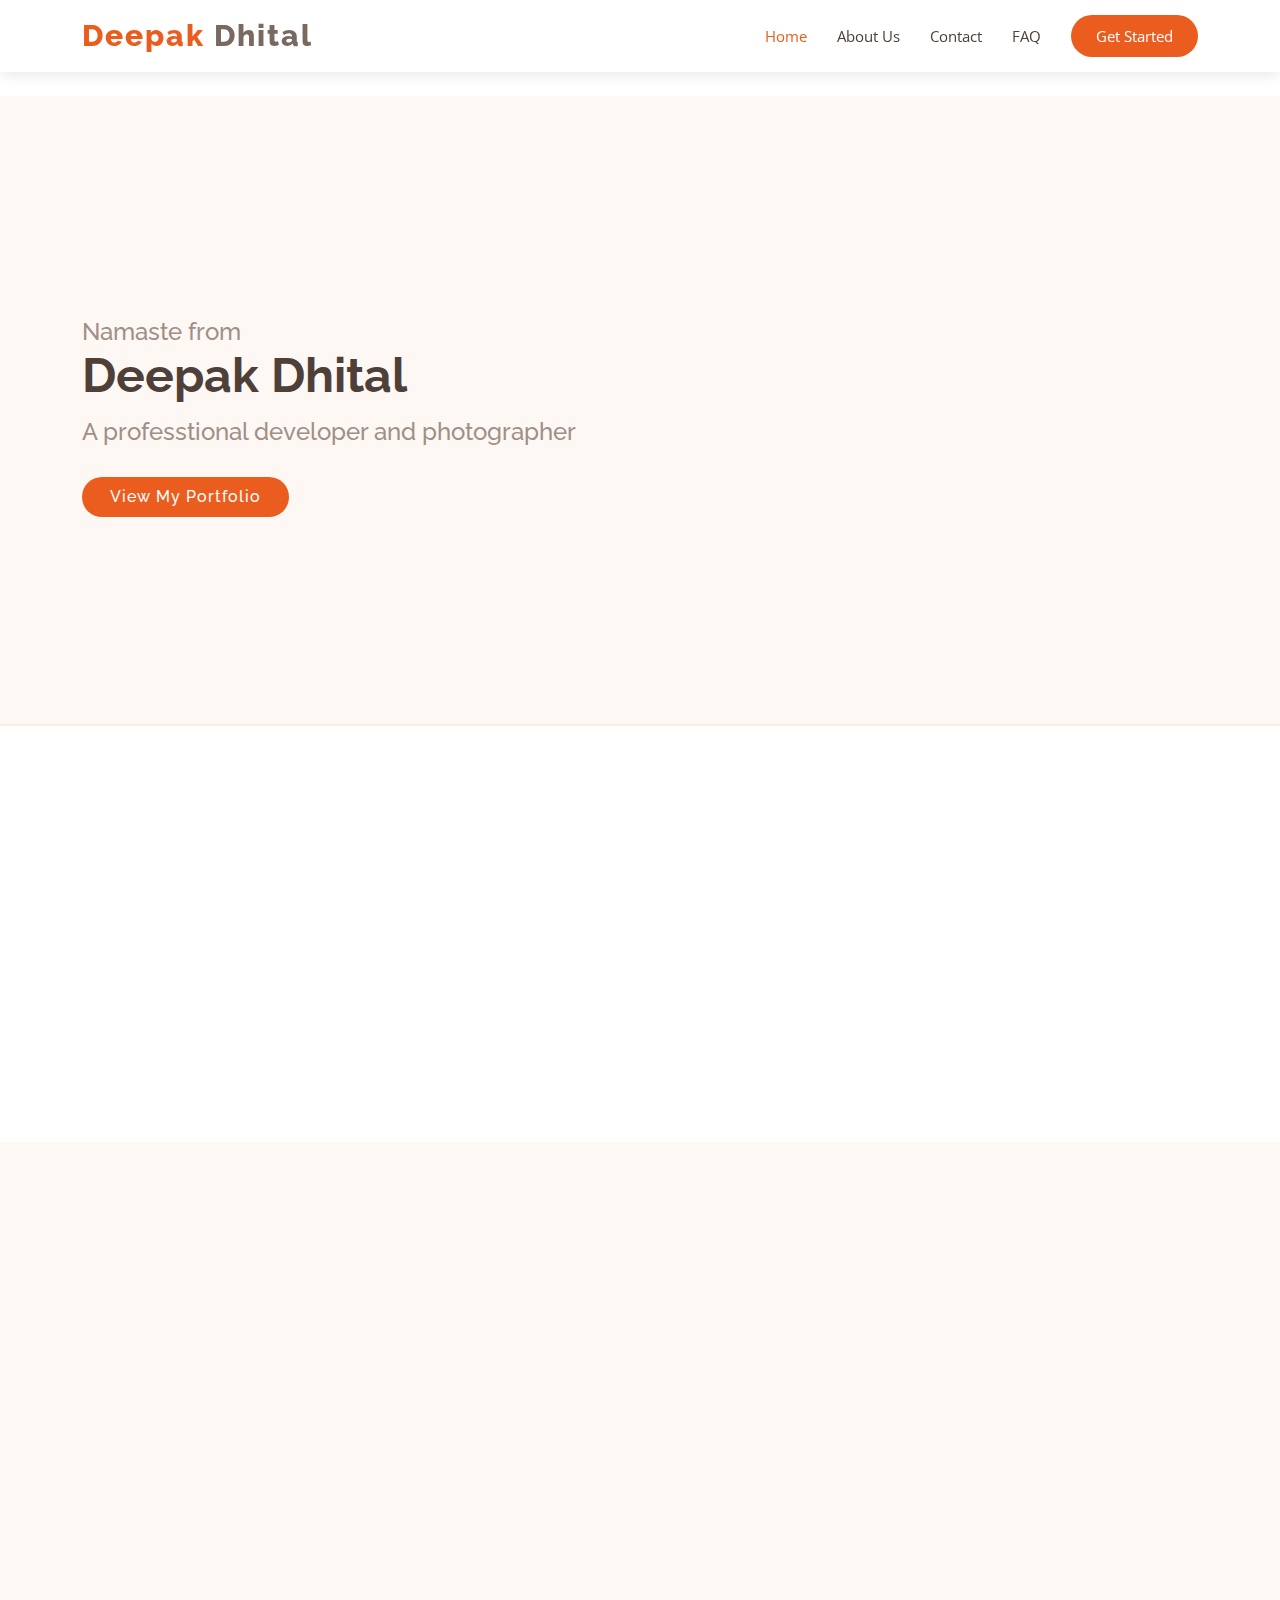
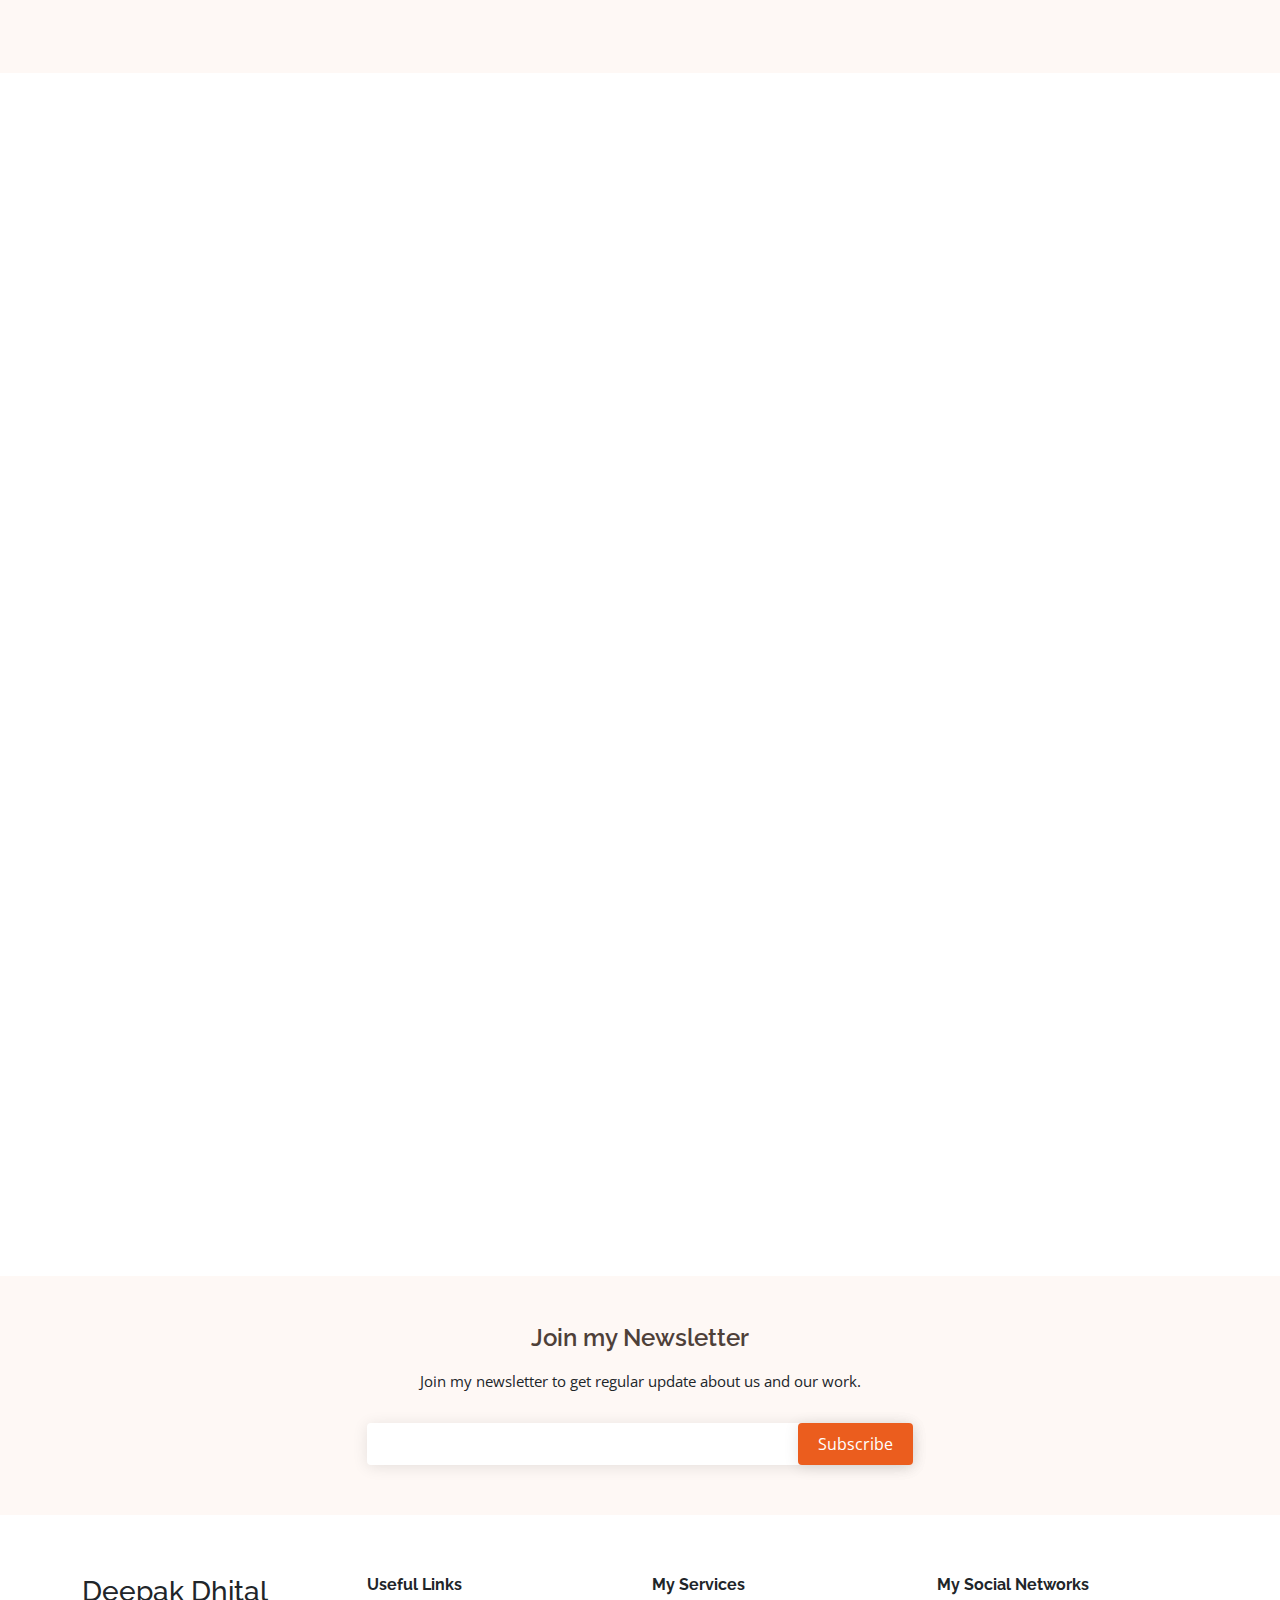
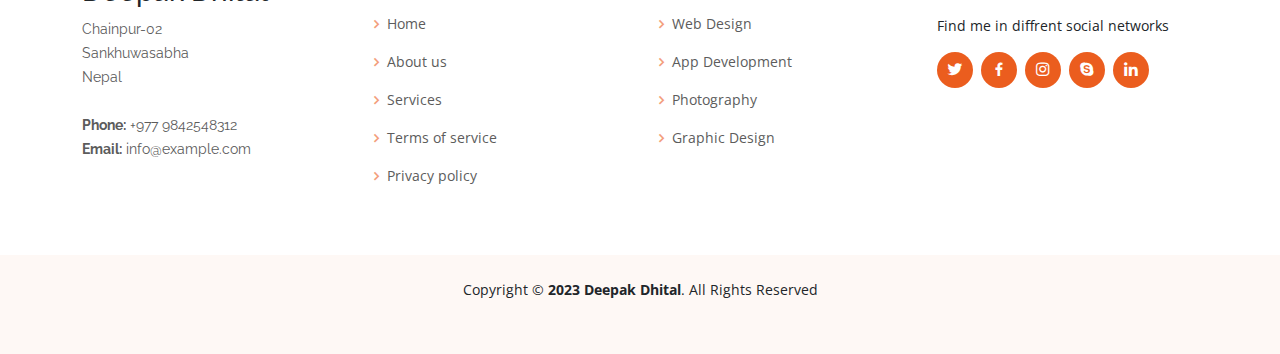
==== commit c6576ae4: "Add files via upload" ====
--- a/index.html
+++ b/index.html
@@ -8,6 +8,12 @@
   <title>Deepak Dhital Official Website</title>
   <meta content="" name="description">
   <meta content="" name="keywords">
+
+  for preview on social media.
+  <meta property="og:title" content="Deepak Official">
+  <meta property="og:type" content="website">
+  <meta property="og:image" content="assets/img/preview_web.png">
+  <!-- <meta property="og:url" content="https://kvkirthy.github.io/code-sample/"> -->
 
   <!-- Favicons -->
   <!--  <link href="assets/img/favicon.png" rel="icon">
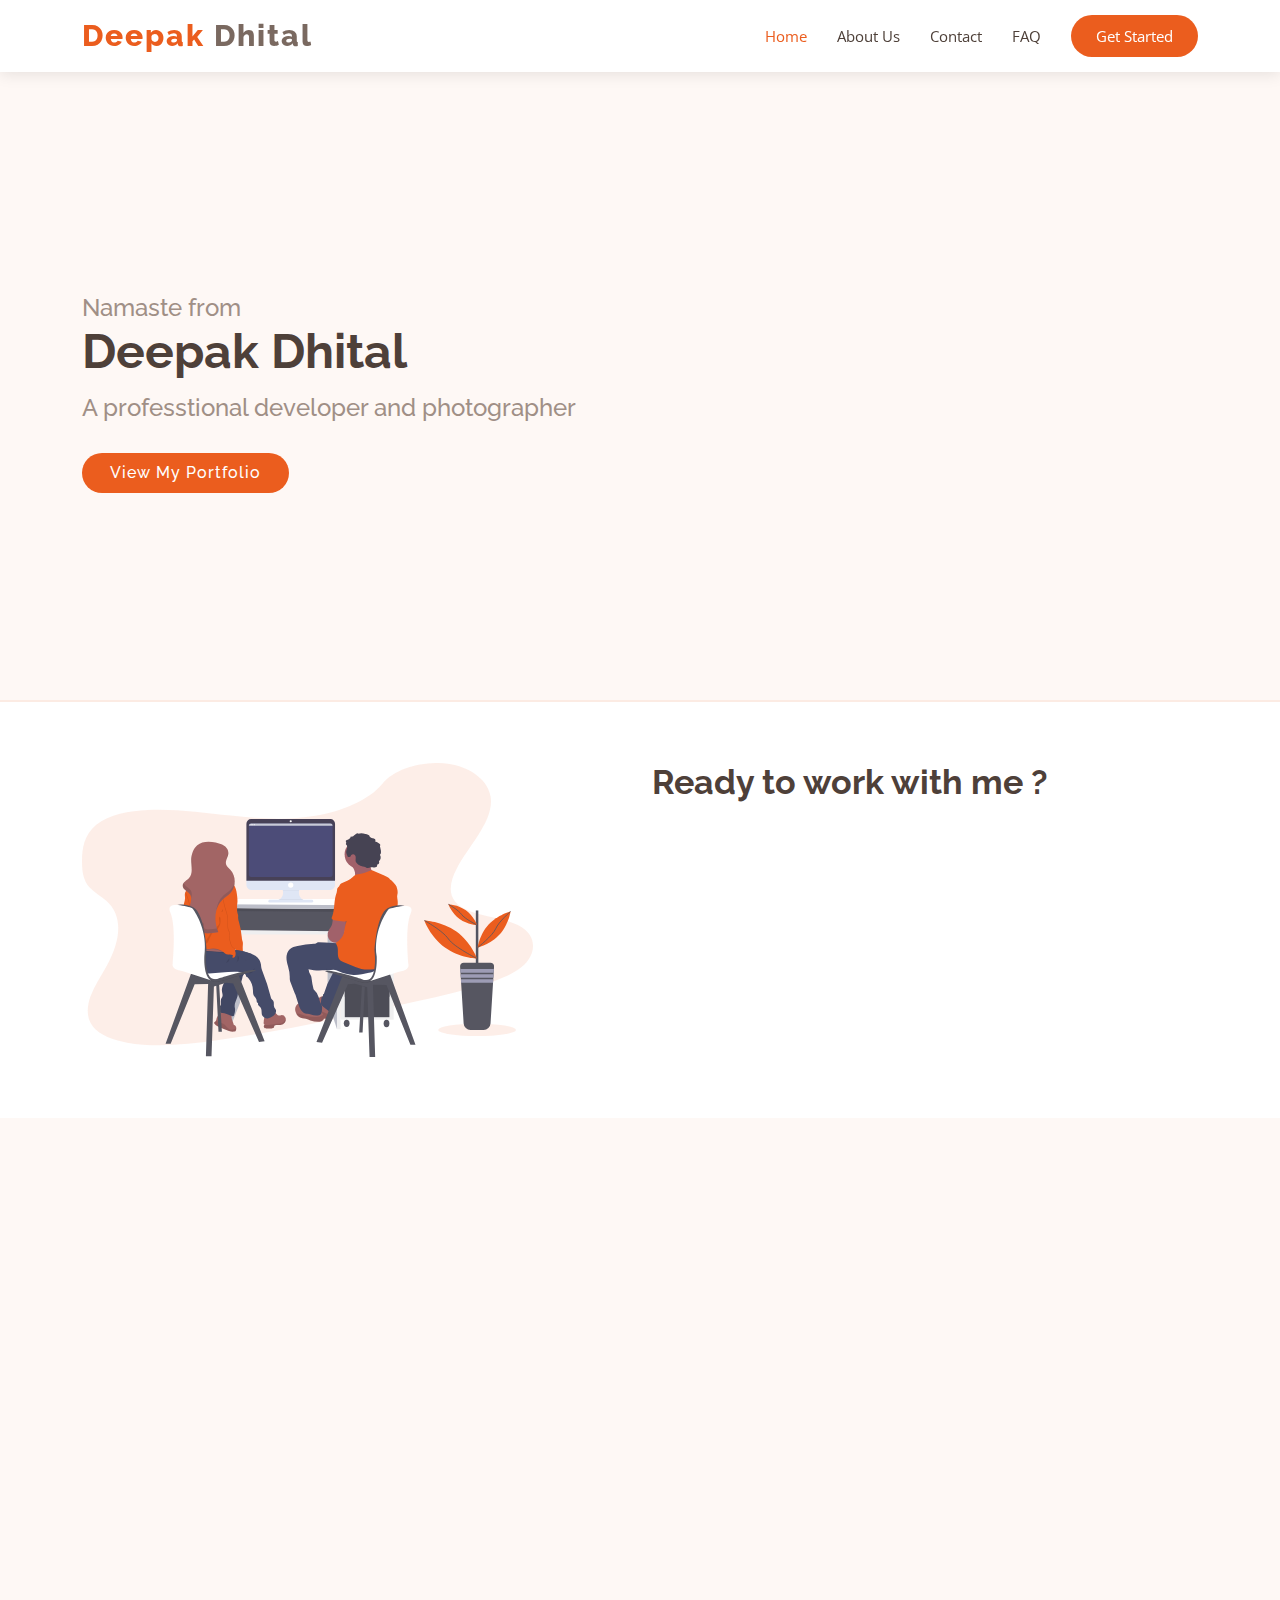
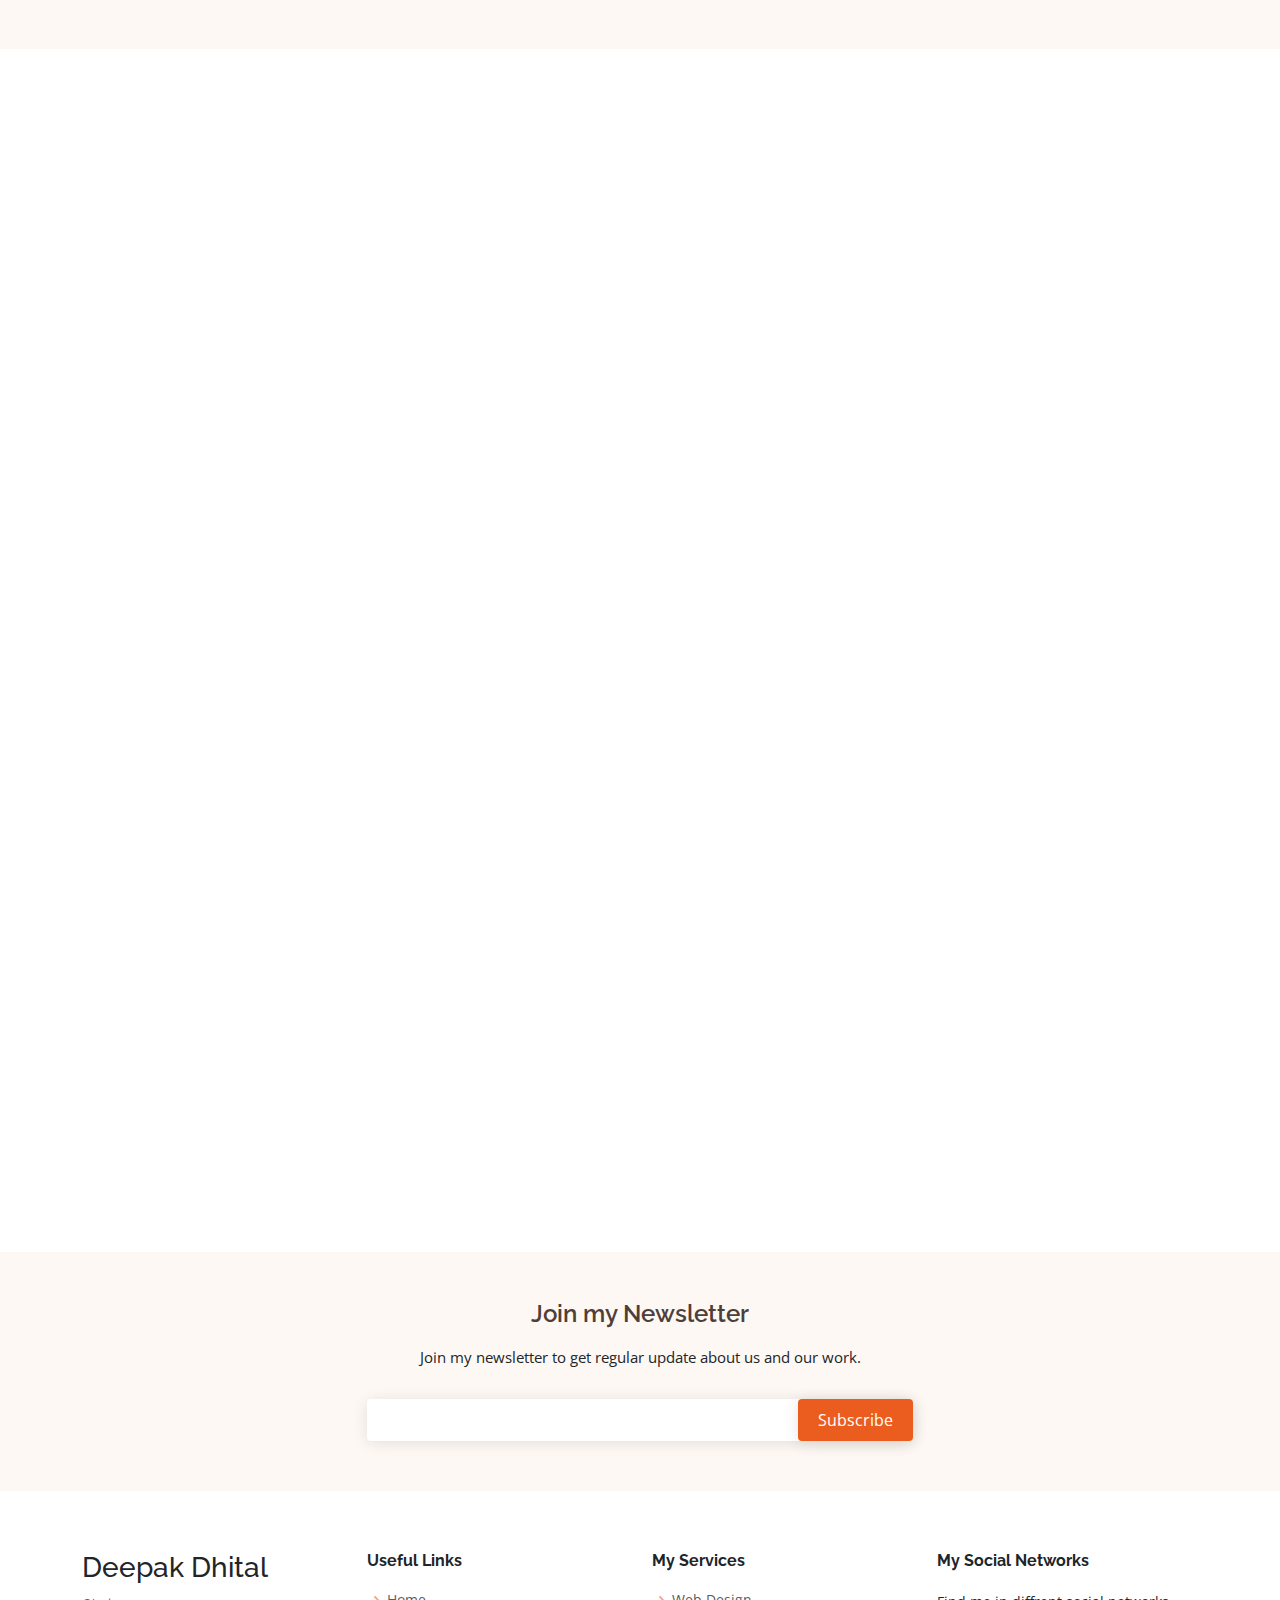
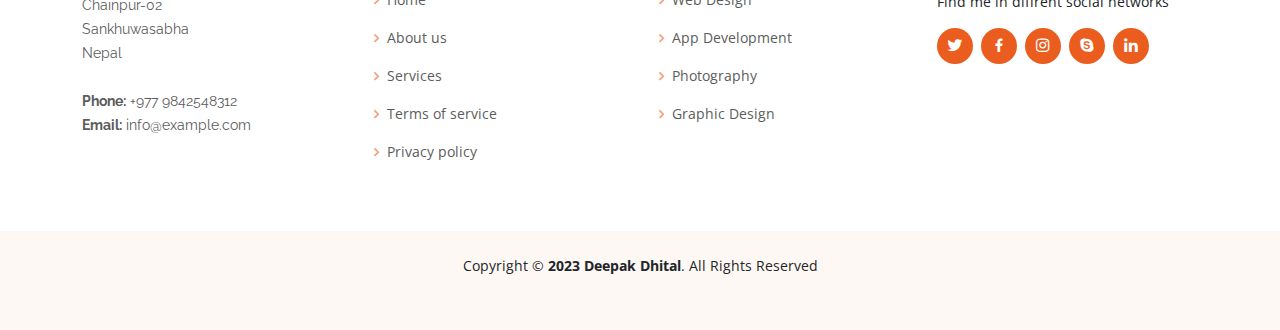
==== commit 8796dbe6: "Add files via upload" ====
--- a/index.html
+++ b/index.html
@@ -9,12 +9,7 @@
   <meta content="" name="description">
   <meta content="" name="keywords">
 
-  for preview on social media.
-  <meta property="og:title" content="Deepak Official">
-  <meta property="og:type" content="website">
-  <meta property="og:image" content="assets/img/preview_web.png">
-  <!-- <meta property="og:url" content="https://kvkirthy.github.io/code-sample/"> -->
-
+  
   <!-- Favicons -->
   <!--  <link href="assets/img/favicon.png" rel="icon">
   <link href="assets/img/apple-touch-icon.png" rel="apple-touch-icon"> -->
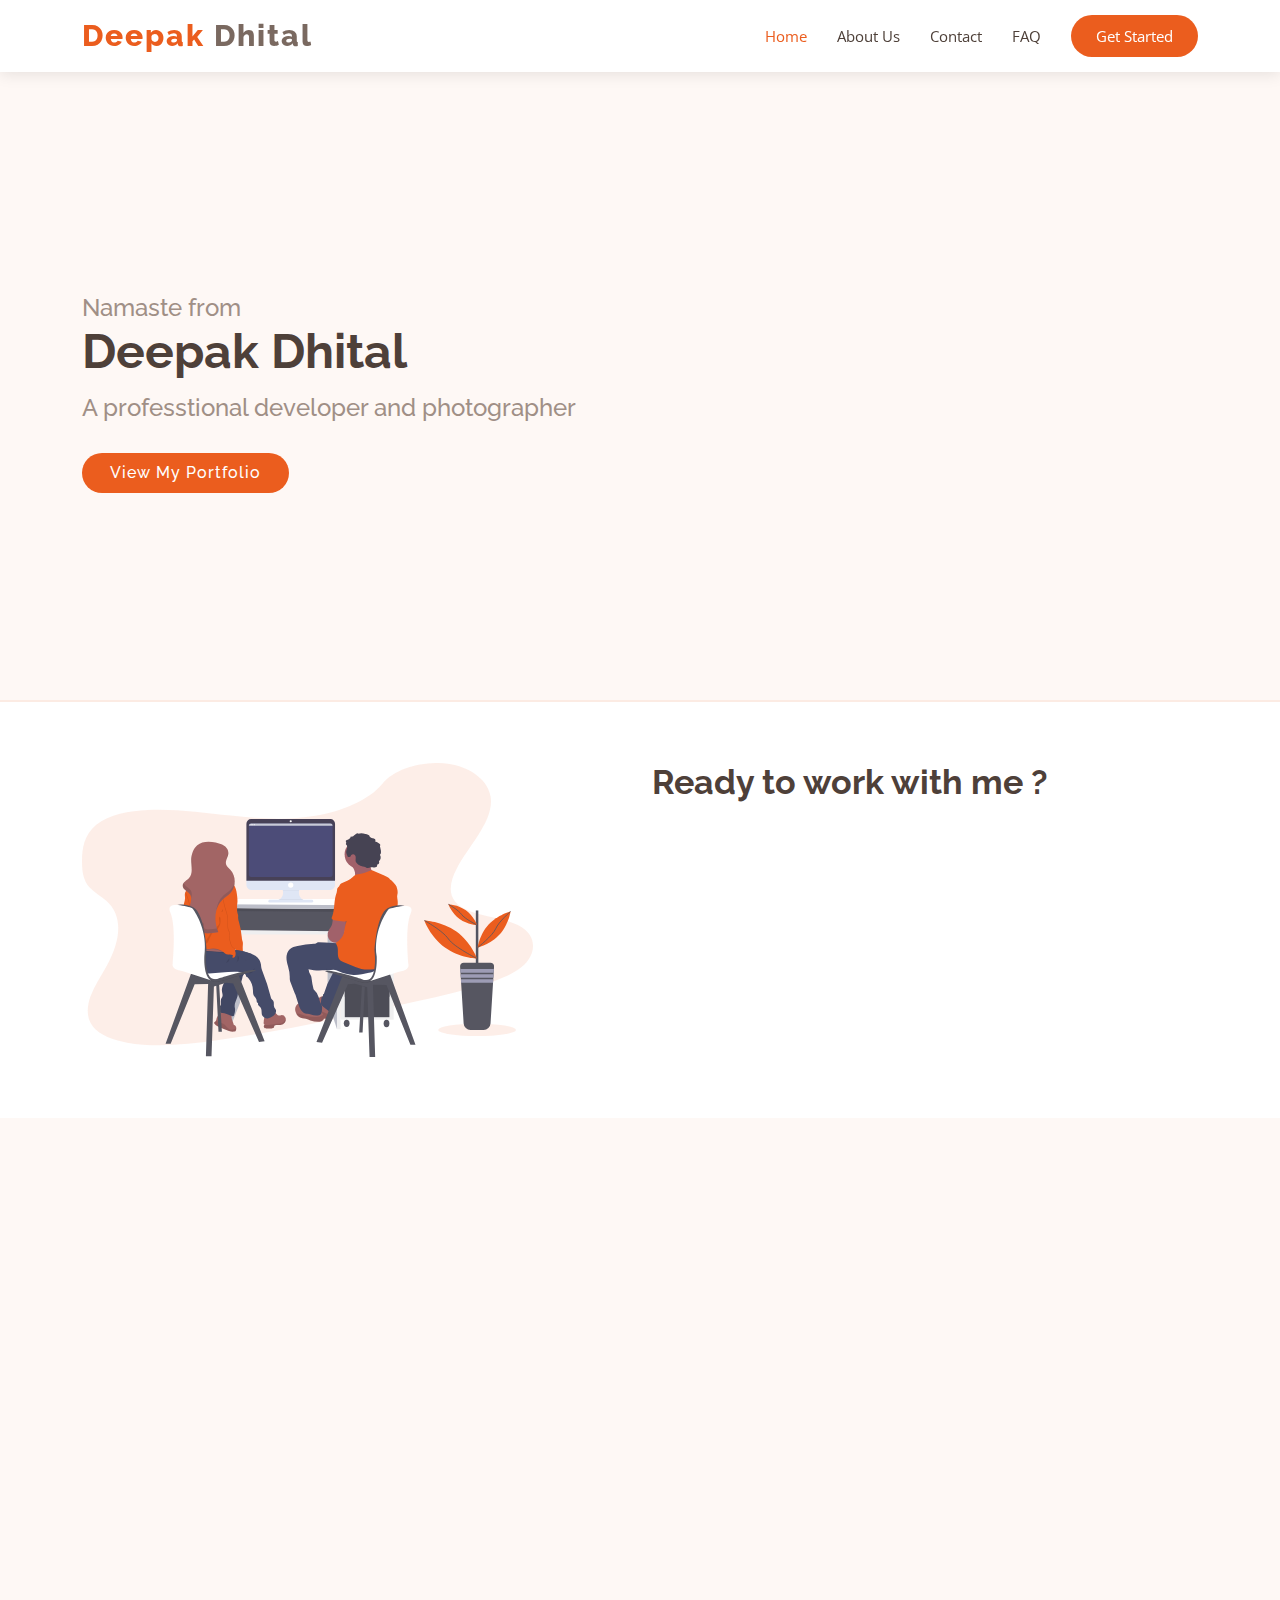
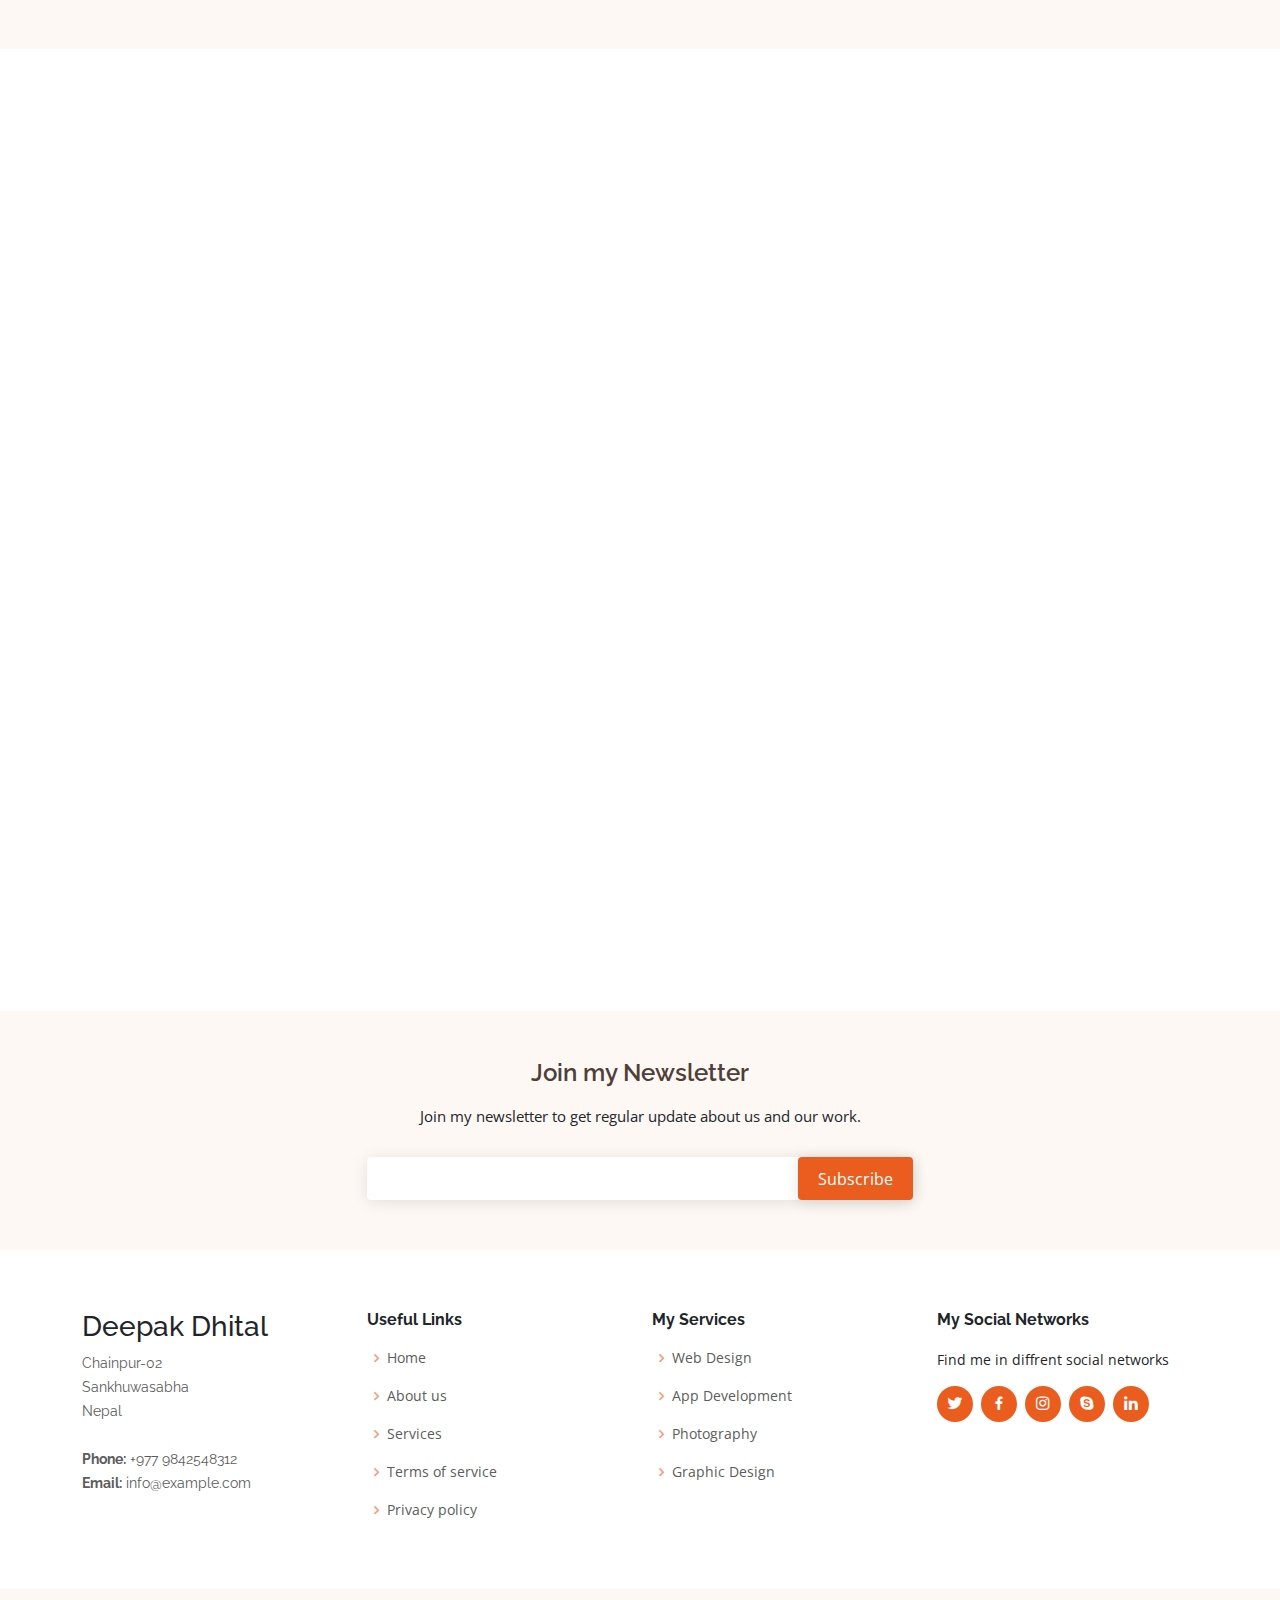
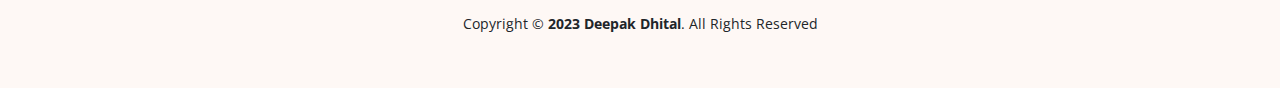
==== commit 0e76c86c: "updated" ====
--- a/index.html
+++ b/index.html
@@ -9,7 +9,7 @@
   <meta content="" name="description">
   <meta content="" name="keywords">
 
-  
+
   <!-- Favicons -->
   <!--  <link href="assets/img/favicon.png" rel="icon">
   <link href="assets/img/apple-touch-icon.png" rel="apple-touch-icon"> -->
@@ -226,8 +226,8 @@
                 <a href="portfolio-details.html" title="More Details"><i class="bi bi-link"></i></a>
               </div>
               <div class="portfolio-info">
-                <h4>App 1</h4>
-                <p>Constitution of Nepal.</p>
+                <h4>Application</h4>
+                <p>Constitution of Nepal</p>
               </div>
             </div>
           </div>
@@ -239,11 +239,11 @@
               <div class="portfolio-links">
                 <a href="assets/img/portfolio/portfolio-2.jpg" data-gallery="portfolioGallery"
                   class="portfolio-lightbox" title="App 2"><i class="bi bi-plus"></i></a>
-                <a href="portfolio-details.html" title="More Details"><i class="bi bi-link"></i></a>
-              </div>
-              <div class="portfolio-info">
-                <h4>App 2</h4>
-                <p>App</p>
+                <a href="portfolio-details-banking.html" title="More Details"><i class="bi bi-link"></i></a>
+              </div>
+              <div class="portfolio-info">
+                <h4>Application</h4>
+                <p>Banking Preparation</p>
               </div>
             </div>
           </div>
@@ -257,99 +257,100 @@
                 <a href="portfolio-details.html" title="More Details"><i class="bi bi-link"></i></a>
               </div>
               <div class="portfolio-info">
-                <h4>App 3</h4>
-                <p>App</p>
+                <h4>Application</h4>
+                <p>Constitution of Nepal</p>
               </div>
             </div>
           </div>
 
           <div class="col-lg-4 col-md-6 portfolio-item filter-web">
             <div class="portfolio-wrap">
-              <img src="assets/img/portfolio/portfolio-4.jpg" class="img-fluid" alt="">
-              <div class="portfolio-links">
-                <a href="assets/img/portfolio/portfolio-4.jpg" data-gallery="portfolioGallery"
-                  class="portfolio-lightbox" title="Web 3"><i class="bi bi-plus"></i></a>
+              <img src="assets/img/portfolio/d.jpg" class="img-fluid" alt="">
+              <div class="portfolio-links">
+                <a href="assets/img/portfolio/d.jpg" data-gallery="portfolioGallery" class="portfolio-lightbox"
+                  title="deepakdhital.com.np"><i class="bi bi-plus"></i></a>
+                <a href="#" title="More Details"><i class="bi bi-link"></i></a>
+              </div>
+              <div class="portfolio-info">
+                <h4>Website</h4>
+                <p>deepakdhital.com.np</p>
+              </div>
+            </div>
+          </div>
+
+          <div class="col-lg-4 col-md-6 portfolio-item filter-card">
+            <div class="portfolio-wrap">
+              <img src="assets/img/portfolio/e.jpg" class="img-fluid" alt="">
+              <div class="portfolio-links">
+                <a href="assets/img/portfolio/e.jpg" data-gallery="portfolioGallery" class="portfolio-lightbox"
+                  title="Deepak And Anusha"><i class="bi bi-plus"></i></a>
+                <!-- <a href="#portfolio" title="More Details"><i class="bi bi-link"></i></a> -->
+              </div>
+              <div class="portfolio-info">
+                <h4>Photography</h4>
+                <p>Deepak And Anusha</p>
+              </div>
+            </div>
+          </div>
+          <div class="col-lg-4 col-md-6 portfolio-item filter-card">
+            <div class="portfolio-wrap">
+              <img src="assets/img/portfolio/portfolio-9.jpg" class="img-fluid" alt="">
+              <div class="portfolio-links">
+                <a href="assets/img/portfolio/portfolio-9.jpg" data-gallery="portfolioGallery"
+                  class="portfolio-lightbox" title="Anusha and Deepak Dhital"><i class="bi bi-plus"></i></a>
                 <!-- <a href="portfolio-details.html" title="More Details"><i class="bi bi-link"></i></a> -->
               </div>
               <div class="portfolio-info">
-                <h4>Web 1</h4>
-                <p>Web</p>
-              </div>
-            </div>
-          </div>
-
-          <div class="col-lg-4 col-md-6 portfolio-item filter-web">
-            <div class="portfolio-wrap">
-              <img src="assets/img/portfolio/portfolio-5.jpg" class="img-fluid" alt="">
-              <div class="portfolio-links">
-                <a href="assets/img/portfolio/portfolio-5.jpg" data-gallery="portfolioGallery"
-                  class="portfolio-lightbox" title="Web 2"><i class="bi bi-plus"></i></a>
+                <h4>Photography</h4>
+                <p>Anusha and Deepak Dhital</p>
+              </div>
+            </div>
+          </div>
+
+
+
+          <div class="col-lg-4 col-md-6 portfolio-item filter-card">
+            <div class="portfolio-wrap">
+              <img src="assets/img/portfolio/portfolio-7.jpg" class="img-fluid" alt="">
+              <div class="portfolio-links">
+                <a href="assets/img/portfolio/portfolio-7.jpg" data-gallery="portfolioGallery"
+                  class="portfolio-lightbox" title="Bhuwani Subedi"><i class="bi bi-plus"></i></a>
                 <!-- <a href="portfolio-details.html" title="More Details"><i class="bi bi-link"></i></a> -->
               </div>
               <div class="portfolio-info">
-                <h4>Web 2</h4>
-                <p>Web</p>
-              </div>
-            </div>
-          </div>
-
-          <div class="col-lg-4 col-md-6 portfolio-item filter-web">
-            <div class="portfolio-wrap">
-              <img src="assets/img/portfolio/portfolio-6.jpg" class="img-fluid" alt="">
-              <div class="portfolio-links">
-                <a href="assets/img/portfolio/portfolio-6.jpg" data-gallery="portfolioGallery"
-                  class="portfolio-lightbox" title="Web 3"><i class="bi bi-plus"></i></a>
+                <h4>Photography</h4>
+                <p>Bhuwani Subedi</p>
+              </div>
+            </div>
+          </div>
+
+          <div class="col-lg-4 col-md-6 portfolio-item filter-card">
+            <div class="portfolio-wrap">
+              <img src="assets/img/portfolio/portfolio-8.jpg" class="img-fluid" alt="">
+              <div class="portfolio-links">
+                <a href="assets/img/portfolio/portfolio-8.jpg" data-gallery="portfolioGallery"
+                  class="portfolio-lightbox" title="Sunita and Mohan Subedi"><i class="bi bi-plus"></i></a>
                 <!-- <a href="portfolio-details.html" title="More Details"><i class="bi bi-link"></i></a> -->
               </div>
               <div class="portfolio-info">
-                <h4>Web 3</h4>
-                <p>Web</p>
-              </div>
-            </div>
-          </div>
+                <h4>Photography</h4>
+                <p>Sunita and Mohan Subedi</p>
+              </div>
+            </div>
+          </div>
+
 
           <div class="col-lg-4 col-md-6 portfolio-item filter-card">
             <div class="portfolio-wrap">
-              <img src="assets/img/portfolio/portfolio-7.jpg" class="img-fluid" alt="">
-              <div class="portfolio-links">
-                <a href="assets/img/portfolio/portfolio-7.jpg" data-gallery="portfolioGallery"
-                  class="portfolio-lightbox" title="Card 1"><i class="bi bi-plus"></i></a>
-                <!-- <a href="portfolio-details.html" title="More Details"><i class="bi bi-link"></i></a> -->
-              </div>
-              <div class="portfolio-info">
-                <h4>Card 1</h4>
-                <p>Card</p>
-              </div>
-            </div>
-          </div>
-
-          <div class="col-lg-4 col-md-6 portfolio-item filter-card">
-            <div class="portfolio-wrap">
-              <img src="assets/img/portfolio/portfolio-8.jpg" class="img-fluid" alt="">
-              <div class="portfolio-links">
-                <a href="assets/img/portfolio/portfolio-8.jpg" data-gallery="portfolioGallery"
-                  class="portfolio-lightbox" title="Card 2"><i class="bi bi-plus"></i></a>
-                <!-- <a href="portfolio-details.html" title="More Details"><i class="bi bi-link"></i></a> -->
-              </div>
-              <div class="portfolio-info">
-                <h4>Card 2</h4>
-                <p>Card</p>
-              </div>
-            </div>
-          </div>
-
-
-          <div class="col-lg-4 col-md-6 portfolio-item filter-card">
-            <div class="portfolio-wrap">
-              <img src="assets/img/portfolio/portfolio-9.jpg" class="img-fluid" alt="">
-              <div class="portfolio-links">
-                <a href="assets/img/portfolio/portfolio-9.jpg" data-gallery="portfolioGallery"
-                  class="portfolio-lightbox" title="Card 3"><i class="bi bi-plus"></i></a>
-                <!-- <a href="portfolio-details.html" title="More Details"><i class="bi bi-link"></i></a> -->
-              </div>
-              <div class="portfolio-info">
-                <h4>Card 3</h4>
-                <p>Card</p>
+              <img src="assets/img/portfolio/anusha.jpg" class="img-fluid" alt="">
+              <div class="portfolio-links">
+                <a href="assets/img/portfolio/anusha.jpg" data-gallery="portfolioGallery" class="portfolio-lightbox"
+                  title="Anusha"><i class="bi bi-plus"></i></a>
+                <!-- <a href="portfolio-details-banking.html" title="More Details"><i class="bi bi-link"></i></a> -->
+              </div>
+              <div class="portfolio-info">
+                <h4>Photography</h4>
+                <p>Anusha</p>
               </div>
             </div>
           </div>
